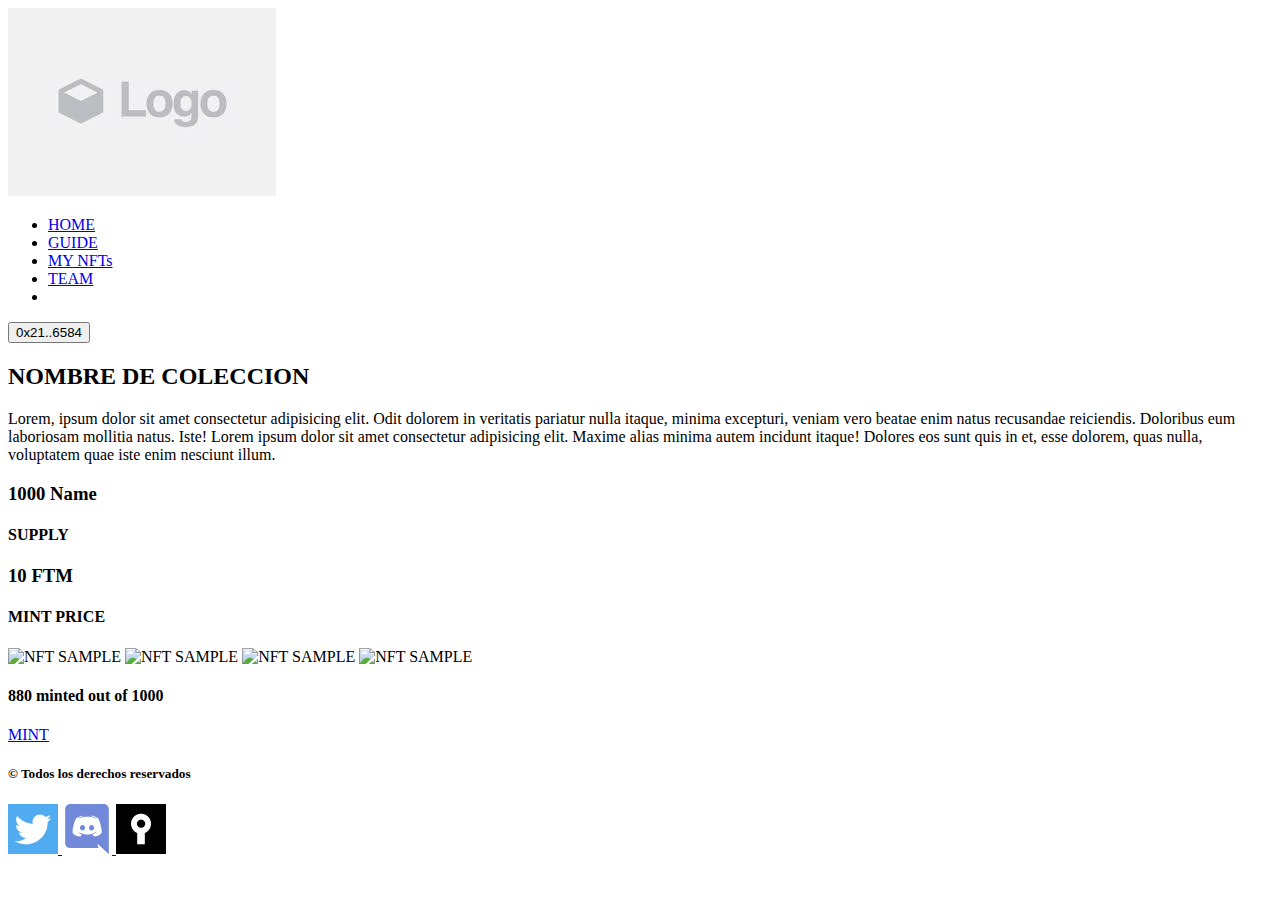
==== PAGES/CONNECTED.HTML @ 793f2e65 "Version 1.02.2 Correccion de direccion de estilos css" ====
<!DOCTYPE html>
<html lang="en">

<head>
    <meta charset="UTF-8" />
    <meta http-equiv="X-UA-Compatible" content="IE=edge" />
    <meta name="viewport" content="width=device-width, initial-scale=1.0" />
    <title>PAGINA MINT-STANDAR - WalletConectada</title>
    <link rel="stylesheet" href="../STYLES/Styles.css">
    <link rel="stylesheet" href="/STYLES/MINTBUTTOM.CsS">
    <link rel="stylesheet" href="https://unpkg.com/jam-icons/css/jam.min.css">
</head>

<body class="cuerpo">
    <header class="encabezado">
        <img class="logo" src="/imagenes/Logo_placeholder.jpg" alt="logo" />
        <ul class="nav" id="lateral">
            <li><a href="../index.html">HOME</a></li>
            <li><a href="GUIDE.HTML">GUIDE</a></li>
            <li><a href="MYNFTS.HTML">MY NFTs</a></li>
            <li><a href="TEAM.HTML">TEAM</a></li>
            <li class="nav__item--close">
                <a class="nav__enlace" href="#"><span class="jam jam-close"></span></a>
            </li>
        </ul>
        <a href="https://metamask.io/" class="wallet">
            <button class="button-28" role="button">0x21..6584</button>
        </a>

        <a href="#lateral" class="header__open">
            <span class="jam jam-menu" data-jam="menu" data-fill="#222"></span>
        </a>


    </header>
    <main class="mainSection">
        <section class="mainGrid--connected">
            <h2 class="infoProducto__titulo">NOMBRE DE COLECCION</h2>
            <p class="infoProducto__desc--connected">
                Lorem, ipsum dolor sit amet consectetur adipisicing elit. Odit dolorem
                in veritatis pariatur nulla itaque, minima excepturi, veniam vero
                beatae enim natus recusandae reiciendis. Doloribus eum laboriosam
                mollitia natus. Iste! Lorem ipsum dolor sit amet consectetur
                adipisicing elit. Maxime alias minima autem incidunt itaque! Dolores
                eos sunt quis in et, esse dolorem, quas nulla, voluptatem quae iste
                enim nesciunt illum.
            </p>
            <supply class="supply-connected">
                <h3>1000 Name</h3>
                <h4>SUPPLY</h4>
            </supply>
            <price class="price">
                <h3>10 FTM</h3>
                <h4>MINT PRICE</h4>
            </price>
            <muestra class="muestraNft">
                <img src="https://picsum.photos/300/300?random=1" alt="NFT SAMPLE" />
                <img src="https://picsum.photos/300/300?random=2" alt="NFT SAMPLE" />
                <img src="https://picsum.photos/300/300?random=3" alt="NFT SAMPLE" />
                <img src="https://picsum.photos/300/300?random=4" alt="NFT SAMPLE" />
            </muestra>
            <BARRA>
                <div class="progress">
                    <div class="progress-value"></div>

                </div>
                <h4> 880 minted out of 1000</h4>
            </BARRA>
            <mint>
                <div class="wrapper">
                    <a class="button" href="#">MINT</a>
                </div>

                <!-- Filter: https://css-tricks.com/gooey-effect/ -->
                <svg style="visibility: hidden; position: absolute;" width="0" height="0"
                    xmlns="http://www.w3.org/2000/svg" version="1.1">
                    <defs>
                        <filter id="goo">
                            <feGaussianBlur in="SourceGraphic" stdDeviation="10" result="blur" />
                            <feColorMatrix in="blur" mode="matrix" values="1 0 0 0 0  0 1 0 0 0  0 0 1 0 0  0 0 0 19 -9"
                                result="goo" />
                            <feComposite in="SourceGraphic" in2="goo" operator="atop" />
                        </filter>
                    </defs>
                </svg>

            </mint>
        </section>
    </main>
</body>
<footer class="piepag">
    <h5>© Todos los derechos reservados</h5>
    <redes>
        <a href="https://twitter.com">
            <img src="/imagenes/twitter-logo-svg-vector.svg" alt="TWITTER" width="50PX" height="50PX" />
            <a href=https://discord.com/">
                <img src="/imagenes/svgDISCORD_LOGO.svg" alt="DISCORD" width="50PX" height="50PX" />
            </a>
            <a href="https://https://nftkey.app/">
                <img src="/imagenes/nftkey_LOGO.png" alt="nftkey_LOGO" width="50PX" height="50PX" />
            </a>
    </redes>
</footer>

</html>
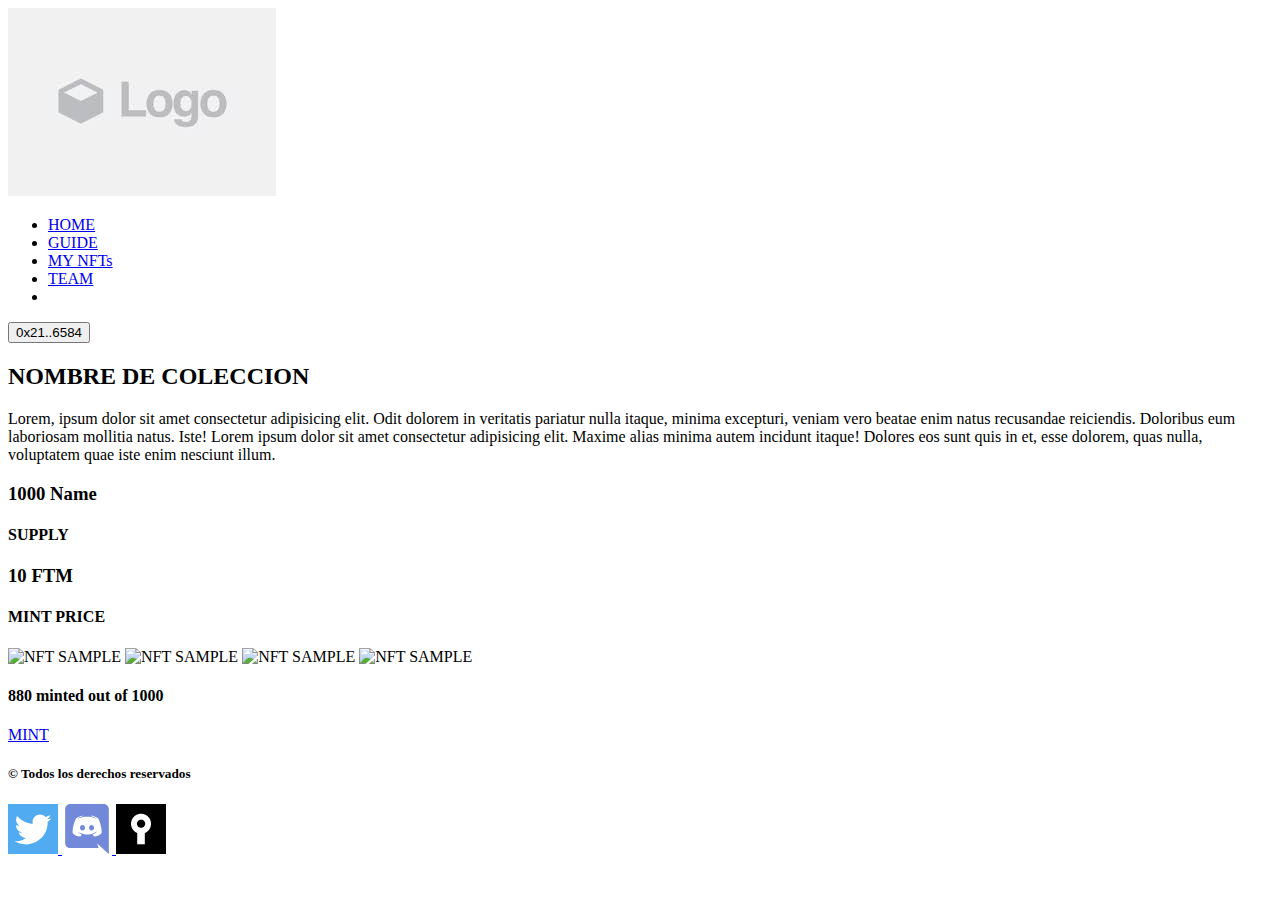
==== commit 146824b8: "corrigiendo enlances" ====
--- a/PAGES/CONNECTED.HTML
+++ b/PAGES/CONNECTED.HTML
@@ -6,9 +6,10 @@
     <meta http-equiv="X-UA-Compatible" content="IE=edge" />
     <meta name="viewport" content="width=device-width, initial-scale=1.0" />
     <title>PAGINA MINT-STANDAR - WalletConectada</title>
-    <link rel="stylesheet" href="../STYLES/Styles.css">
-    <link rel="stylesheet" href="/STYLES/MINTBUTTOM.CsS">
-    <link rel="stylesheet" href="https://unpkg.com/jam-icons/css/jam.min.css">
+    
+     <link rel="stylesheet" href="https://unpkg.com/jam-icons/css/jam.min.css">
+
+     <link rel="stylesheet" href="./STYLES/styles.css">
 </head>
 
 <body class="cuerpo">
@@ -23,7 +24,7 @@
                 <a class="nav__enlace" href="#"><span class="jam jam-close"></span></a>
             </li>
         </ul>
-        <a href="https://metamask.io/" class="wallet">
+        <a href="CONNECTED.HTML" class="wallet">
             <button class="button-28" role="button">0x21..6584</button>
         </a>
 
@@ -92,14 +93,14 @@
     <h5>© Todos los derechos reservados</h5>
     <redes>
         <a href="https://twitter.com">
-            <img src="/imagenes/twitter-logo-svg-vector.svg" alt="TWITTER" width="50PX" height="50PX" />
-            <a href=https://discord.com/">
-                <img src="/imagenes/svgDISCORD_LOGO.svg" alt="DISCORD" width="50PX" height="50PX" />
-            </a>
-            <a href="https://https://nftkey.app/">
-                <img src="/imagenes/nftkey_LOGO.png" alt="nftkey_LOGO" width="50PX" height="50PX" />
-            </a>
-    </redes>
+          <img src="../imagenes/twitter-logo-svg-vector.svg" alt="TWITTER" width="50PX" height="50PX" />
+          <a href=https://discord.com/">
+            <img src="../imagenes/svgDISCORD_LOGO.svg" alt="DISCORD" width="50PX" height="50PX" />
+          </a>
+          <a href="https://https://nftkey.app/">
+            <img src="../imagenes/nftkey_LOGO.png" alt="nftkey_LOGO" width="50PX" height="50PX" />
+          </a>
+      </redes>
 </footer>
 
 </html>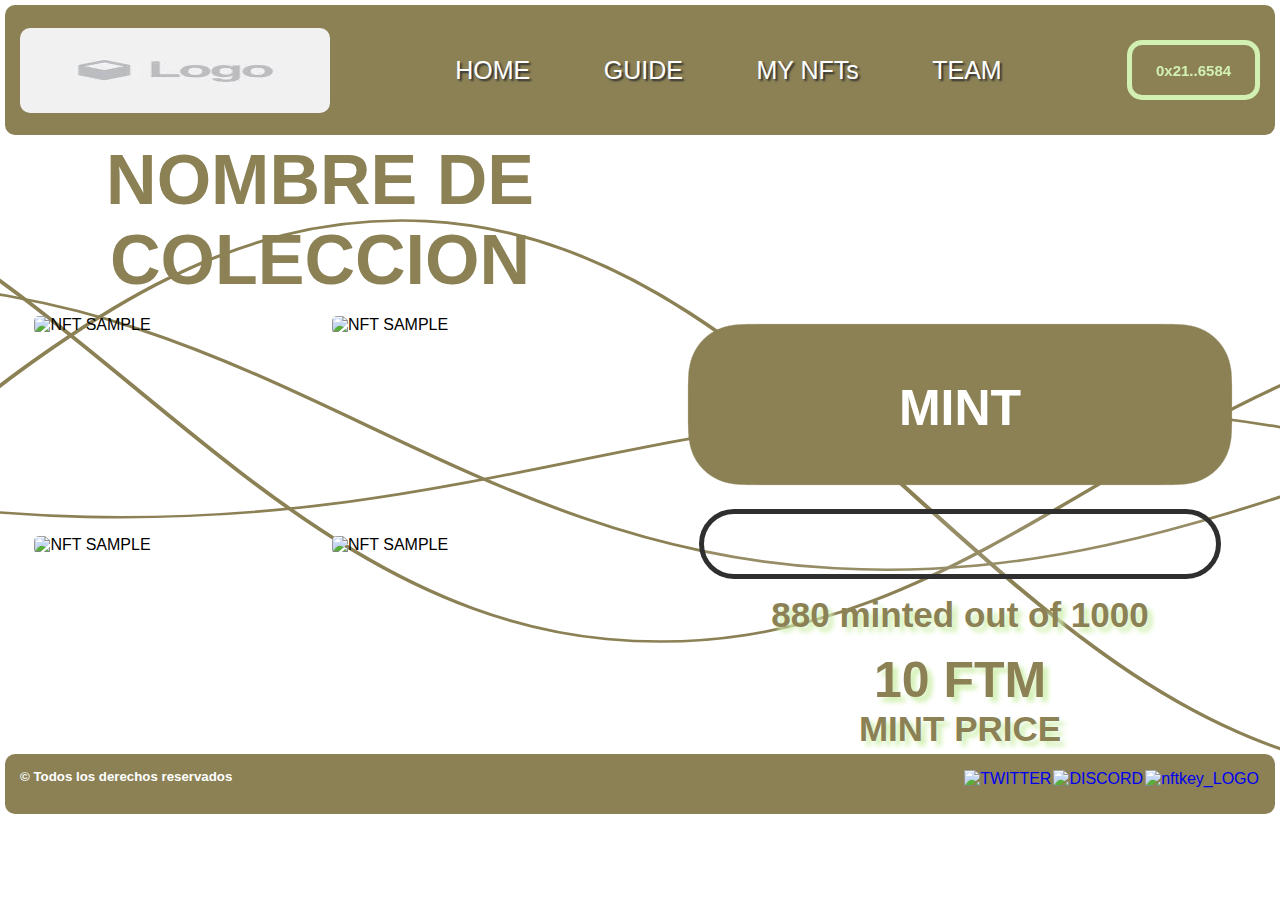
==== commit 65ff6a89: "arreglando links" ====
--- a/PAGES/CONNECTED.HTML
+++ b/PAGES/CONNECTED.HTML
@@ -9,7 +9,7 @@
     
      <link rel="stylesheet" href="https://unpkg.com/jam-icons/css/jam.min.css">
 
-     <link rel="stylesheet" href="./STYLES/styles.css">
+     <link rel="stylesheet" href="../STYLES/styles.css">
 </head>
 
 <body class="cuerpo">
@@ -93,12 +93,12 @@
     <h5>© Todos los derechos reservados</h5>
     <redes>
         <a href="https://twitter.com">
-          <img src="../imagenes/twitter-logo-svg-vector.svg" alt="TWITTER" width="50PX" height="50PX" />
+          <img src="./imagenes/twitter-logo-svg-vector.svg" alt="TWITTER" width="50PX" height="50PX" />
           <a href=https://discord.com/">
-            <img src="../imagenes/svgDISCORD_LOGO.svg" alt="DISCORD" width="50PX" height="50PX" />
+            <img src="./imagenes/svgDISCORD_LOGO.svg" alt="DISCORD" width="50PX" height="50PX" />
           </a>
           <a href="https://https://nftkey.app/">
-            <img src="../imagenes/nftkey_LOGO.png" alt="nftkey_LOGO" width="50PX" height="50PX" />
+            <img src="./imagenes/nftkey_LOGO.png" alt="nftkey_LOGO" width="50PX" height="50PX" />
           </a>
       </redes>
 </footer>
--- a/STYLES/styles.css
+++ b/STYLES/styles.css
@@ -0,0 +1,996 @@
+* {
+    margin: 0;
+    padding: 0;
+    font-family: 'Gill Sans', 'Gill Sans MT', Calibri, 'Trebuchet MS', sans-serif;
+    text-decoration: none;
+}
+
+
+/*  COLORES
+    
+    rgba(139, 129, 85,1) PRIMARIO
+    rgba(209, 240, 177,1) SECUNDARIO
+    rgba(47, 47, 47,1) HIHGLIGHTS
+
+*/
+
+li {
+    list-style: none;
+}
+
+.cajaView {
+    border: 5px solid black;
+}
+
+h5 {
+    color: white;
+}
+
+h2 {
+    font-size: 70px;
+    font-weight: bold;
+    color: rgba(139, 129, 85, 1);
+}
+
+h3 {
+    font-size: 50px;
+    color: rgba(139, 129, 85, 1);
+}
+
+h4 {
+    font-size: 35px;
+    color: rgba(139, 129, 85, 1);
+    text-shadow: 5px 5px 5px rgba(209, 240, 177, 1);
+}
+
+p {
+    font-size: 30px;
+    text-align: justify;
+    font-weight: 450;
+    text-indent: 2rem;
+}
+
+/*------------*/
+.cuerpo {
+    display: flex;
+    height: 100vh;
+    flex-direction: column;
+    background-image: url(/imagenes/WaveLine.svg);
+    background-repeat: no-repeat;
+    background-position: center;
+    background-size: 300% 80%;
+    background-attachment: fixed;
+    background-blend-mode: color-dodge;
+}
+
+intro{
+position: absolute;
+padding: 2rem;
+width: 100%;
+height: 100vh;
+z-index: 100; 
+background-image: url(../imagenes/fantom-logo.png);
+background-size: contain;
+background-repeat: no-repeat;
+background-color: white;
+background-position: center;
+animation: vanish 0.3s ease-in 1.5s forwards;
+
+}
+
+@keyframes vanish{
+      
+    100% {
+        transform: scale(0);
+    }
+}
+
+
+.encabezado {
+    background-color: rgba(139, 129, 85, 1);
+    height: 100px;
+    display: flex;
+    flex-direction: row;
+    justify-content: space-between;
+    align-items: center;
+    padding: 15px;
+    margin: 5px;
+    border-radius: 10px;
+}
+
+.logo {
+    height: 85%;
+    width: 25%;
+    border-radius: 10px;
+}
+
+.nav {
+    text-decoration: none;
+    color: white;
+    text-shadow: 2px 2px 2px rgba(47, 47, 47, 1);
+    display: flex;
+    width: 50%;
+    justify-content: space-around;
+
+}
+
+.nav a {
+    text-decoration: none;
+    color: white;
+    font-size: 25px;
+
+}
+
+
+.nav__item--close {
+    display: none;
+}
+
+.header__open {
+    text-decoration: none;
+    color: unset;
+    display: none;
+}
+
+.jam-menu {
+    font-size: 50px;
+    color: white;
+}
+
+/* BOTOM WALLET */
+.button-28 {
+    width: max-content;
+    appearance: none;
+    background-color: transparent;
+    border: 5px solid rgba(209, 240, 177, 1);
+    border-radius: 15px;
+    box-sizing: border-box;
+    color: rgba(209, 240, 177, 1);
+    cursor: pointer;
+    display: inline-block;
+    font-size: 15px;
+    font-weight: 600;
+    line-height: normal;
+    margin: 0;
+    min-height: 60px;
+    min-width: 0;
+    outline: none;
+    padding: 16px 24px;
+    text-align: center;
+    text-decoration: none;
+    transition: all 900ms cubic-bezier(.23, 1, 0.32, 1);
+    user-select: none;
+    -webkit-user-select: none;
+    touch-action: manipulation;
+    width: 100%;
+    will-change: transform;
+}
+
+.button-28:disabled {
+    pointer-events: none;
+}
+
+.button-28:hover {
+    color: rgba(47, 47, 47, 1);
+    background-color: rgba(209, 240, 177, 1);
+    box-shadow: rgba(0, 0, 0, 0.25) 0 8px 15px;
+    transform: translateY(-2px);
+}
+
+.button-28:active {
+    box-shadow: none;
+    transform: translateY(0);
+}
+
+/* /boton */
+
+.mainSection {
+    display: flex;
+    justify-content: center;
+}
+
+.mainGrid {
+        width: 100%;
+    display: grid;
+    /*background-color: black;*/
+    grid-template-columns: 1fr 1fr 2fr;
+    grid-template-rows: repeat(4, max-content);
+    grid-template-areas:
+        "infoProducto__titulo infoProducto__titulo muestraNft"
+        "infoProducto__desc infoProducto__desc muestraNft"
+        "infoProducto__desc infoProducto__desc muestraNft"
+        "supply price muestraNft";
+
+
+}
+
+.mainGrid--connected {
+    width: 100%;
+    display: grid;
+    /*background-color: black;*/
+    grid-template-columns: 1fr 1fr 1fr 1fr;
+    grid-template-rows: repeat(4, max-content);
+    grid-template-areas:
+        "infoProducto__titulo infoProducto__titulo . ."
+        "muestraNft muestraNft mint-buttom mint-buttom"
+        "muestraNft muestraNft progress-bar progress-bar"
+        "muestraNft muestraNft price price";
+}
+
+.infoProducto__titulo {
+    grid-area: infoProducto__titulo;
+    text-align: center;
+}
+
+.infoProducto__desc {
+    grid-area: infoProducto__desc;
+    padding: 1rem;
+
+}
+
+.infoProducto__desc--connected {
+    display: none;
+}
+
+.infoProducto {
+    grid-area: infoProducto;
+    display: flex;
+    flex-direction: column;
+    justify-content: center;
+    padding: 2rem;
+    height: 100%;
+    text-shadow: 3px 2px 2px rgba(209, 240, 177, 1);
+}
+
+.infoProducto h2 {
+    text-align: center;
+}
+
+.infoProducto p {
+    text-align: justify;
+}
+
+
+.muestraNft {
+    grid-area: muestraNft;
+    display: flex;
+    flex-wrap: wrap;
+    justify-content: center;
+    gap: 1.5rem;
+    padding: 1rem;
+    /*border:solid 5px rgba(209, 240, 177,1);;*/
+}
+
+.muestraNft img {
+    width: 45%;
+    height: max-content;
+    border-radius: 5px;
+
+
+}
+
+.supply {
+    grid-area: supply;
+    text-align: center;
+    text-shadow: 5px 5px 5px rgba(209, 240, 177, 1);
+}
+
+.supply-connected {
+    display: none;
+}
+
+
+.price {
+    grid-area: price;
+    text-align: center;
+    text-shadow: 5px 5px 5px rgba(209, 240, 177, 1);
+
+}
+
+/* BARRA */
+BARRA {
+    grid-area: progress-bar;
+    display: flex;
+    justify-content: center;
+    align-items: center;
+    flex-direction: column;
+}
+
+.progress {
+    background: rgba(255, 255, 255, 0.1);
+    justify-self: center;
+    justify-content: flex-start;
+    border-radius: 100px;
+    align-items: center;
+    position: relative;
+    display: flex;
+    height: 60px;
+    width: 80%;
+    border: solid 5PX rgba(47, 47, 47, 1);
+}
+
+BARRA h4 {
+    padding: 1rem;
+}
+
+.progress-value {
+    animation: load 3s normal forwards;
+    border-radius: 110px;
+    background: rgb(209, 240, 177);
+    background: linear-gradient(90deg, rgba(209, 240, 177, 1) 7%, rgba(139, 129, 85, 1) 63%, rgba(47, 47, 47, 1) 95%);
+    height: 100%;
+    width: 0;
+}
+
+@keyframes load {
+    0% {
+        width: 0;
+    }
+
+    100% {
+        width: 88%;
+    }
+}
+
+/* /BARRA */
+
+
+/* MINT BUTTOM /
+rgba(139, 129, 85,1) PRIMARIO
+    rgba(209, 240, 177,1) SECUNDARIO
+    rgba(47, 47, 47,1) HIHGLIGHTS*/
+
+mint {
+    grid-area: mint-buttom;
+    display: flex;
+    justify-content: center;
+    align-items: flex-end;
+
+}
+
+:root {
+    --bg: white;
+    --color: rgba(139, 129, 85, 1);
+    --font: 'Gill Sans', 'Gill Sans MT', Calibri, 'Trebuchet MS', sans-serif;
+}
+
+.wrapper {
+    padding: 1.5rem 0;
+    filter: url('#goo');
+}
+
+.button {
+    display: inline-block;
+    text-align: center;
+    background: var(--color);
+    color: var(--bg);
+    font-weight: bolder;
+    padding: 1.18em 1.32em 1.03em;
+    line-height: 1;
+    border-radius: 1em;
+    position: relative;
+    min-width: 8.23em;
+    text-decoration: none;
+    font-family: var(--font);
+    font-size: 50px;
+}
+
+.button:before,
+.button:after {
+    width: 4.4em;
+    height: 2.95em;
+    position: absolute;
+    content: "";
+    display: inline-block;
+    background: var(--color);
+    border-radius: 50%;
+    transition: transform 1s ease;
+    transform: scale(0);
+    z-index: -1;
+}
+
+.button:before {
+    top: -25%;
+    left: 20%;
+}
+
+.button:after {
+    bottom: -25%;
+    right: 20%;
+}
+
+.button:hover:before,
+.button:hover:after {
+    transform: none;
+}
+
+/* /MINT BUTTOM */
+
+
+
+.piepag {
+    background-color: rgb(139, 129, 85);
+    height: 30px;
+    display: flex;
+    flex-direction: row;
+    justify-content: space-between;
+    align-items: bottom;
+    padding: 15px;
+    margin: 5px;
+    border-radius: 10px;
+}
+
+.piepag redes {
+    display: flex;
+    justify-content: space-around;
+}
+
+.piepag img {
+    height: 100%;
+    padding: 1px;
+
+}
+
+/* CONNECTED */
+
+
+
+/* /CONNECTED */
+
+/*  TEAM    */
+.mainTeam {
+    display: grid;
+    width: 100%;
+    row-gap: 1rem;
+    grid-template-columns: 1fr 1fr;
+    grid-template-rows: 1fr 1fr;
+    grid-template-areas:
+        "integrante1 integrante2"
+        "integrante3 .";
+}
+
+.mainTeam__integrante1 {
+    grid-area: integrante1;
+}
+
+.mainTeam__integrante2 {
+    grid-area: integrante2;
+}
+
+.mainTeam__integrante3 {
+    grid-area: integrante3;
+}
+
+
+.teamProfile {
+    width: 580px;
+    justify-self: center;
+    display: grid;
+    grid-template-columns: 2fr 1fr;
+    grid-template-rows: max-content max-content max-content;
+    grid-template-areas:
+        ". role"
+        "desc PP"
+        "redes name";
+
+}
+
+.teamProfile__role {
+    grid-area: role;
+    justify-self: end;
+}
+
+.teamProfile__PP {
+    grid-area: PP;
+    height: fit-content;
+    justify-self: center;
+    align-self: center;
+    padding: 5px;
+    border-radius: 50%;
+}
+
+
+.teamProfile__name {
+    grid-area: name;
+    text-align: center;
+}
+
+.teamProfile__desc {
+    grid-area: desc;
+    padding: 1.5rem;
+}
+
+.teamProfile__redes {
+    grid-area: redes;
+    display: flex;
+    justify-content: center;
+    align-items: flex-end;
+
+}
+
+.teamProfile__redes img {
+    height: 35px;
+    padding: 15px;
+    background-color: white;
+}
+
+/*  /TEAM    */
+
+/* GUIDE */
+
+.guideMain {
+    padding: 1rem;
+}
+
+.guideMain_section {
+    display: flex;
+    flex-direction: column;
+
+}
+
+.guideMain_section h3 {
+    padding: 1rem;
+}
+
+.guideMain_section--texto {
+    align-self: center;
+    max-width: 1200px;
+    padding: 1rem;
+}
+
+.guideMain_creds {
+    text-align: end;
+    padding: 2rem;
+    font-size: 30px;
+}
+
+faq h4,
+p {
+    padding: 0.5rem;
+}
+
+/* /GUIDE*/
+
+/*my nfts */
+
+
+.mainGrid_myNfts {
+    display: grid;
+    padding: 1rem;
+    grid-template-rows: repeat(2, fr);
+    grid-template-columns: repeat(4, fr);
+    grid-template-areas:
+
+        "NFT1 NFT2 NFT3 rareza "
+        "NFT4 NFT5 NFT6 . ";
+}
+
+.wrapper{
+    display: flex;
+    justify-content: center;
+}
+
+.mainGrid_myNfts div {
+    display: flex;
+    flex-direction: column;
+    padding: 1.5rem;
+    align-items: center;
+    text-align: center;
+
+}
+
+.mainGrid_myNfts div img {
+    padding: 0;
+    width: 90%;
+}
+
+.NFT--1 {
+    grid-area: NFT1;
+}
+
+.NFT--2 {
+    grid-area: NFT2;
+}
+
+.NFT--3 {
+    grid-area: NFT3;
+}
+
+.NFT--4 {
+    grid-area: NFT4;
+}
+
+.NFT--5 {
+    grid-area: NFT5;
+}
+
+.NFT--6 {
+    grid-area: NFT6;
+}
+
+.rareza {
+    grid-area: rareza;
+}
+
+
+.button--ordenar {
+    display: inline-block;
+    text-align: center;
+    background: var(--color);
+    color: var(--bg);
+    font-weight: bolder;
+    padding: 1.18em 1.32em 1.03em;
+    line-height: 1;
+    border-radius: 1em;
+    position: relative;
+    max-width: 10.23em;
+    text-decoration: none;
+    font-family: var(--font);
+    font-size: 20px;
+}
+
+.button--ordenar:before,
+.button--ordenar:after {
+    width: 4.4em;
+    height: 2.95em;
+    position: absolute;
+    content: "";
+    display: inline-block;
+    background: var(--color);
+    border-radius: 50%;
+    transition: transform 1s ease;
+    transform: scale(0);
+    z-index: -1;
+}
+
+.button--ordenar:before {
+    top: -25%;
+    left: 20%;
+}
+
+.button--ordenar:after {
+    bottom: -25%;
+    right: 20%;
+}
+
+.button--ordenar:hover:before,
+.button--ordenar:hover:after {
+    transform: none;
+}
+
+/* /mynfts */
+
+
+
+@media screen and (max-width:1201px) {
+
+    .logo {
+        height: 85%;
+        border-radius: 10px;
+    }
+
+    p {
+        font-weight: unset;
+        font-size: 22px;
+    }
+
+    .button-28 {
+        width: min-content;
+        font-size: 24px;
+        font-weight: 600;
+    }
+
+    .encabezado {
+        height: fit-content;
+    }
+
+    /*.nav {
+        flex-wrap: wrap;
+        justify-content: space-evenly;
+        width: 35%;
+    }*/
+
+    .nav {
+        display: flex;
+        flex-wrap: wrap;
+        width: 35%;
+    }
+
+    .nav li {
+        height: fit-content;
+        text-align: center;
+        padding: 5px;
+    }
+
+    .nav a {
+        font-size: 25px;
+    }
+
+
+
+    .mainGrid {
+        position: relative;
+        display: grid;
+        width: 98vw;
+        grid-template-columns: 1fr 1fr;
+        grid-template-rows: repeat(4, max-content);
+        grid-template-areas:
+            "infoProducto__titulo infoProducto__titulo"
+            "muestraNft muestraNft"
+            "supply price"
+            "infoProducto__desc infoProducto__desc"
+        ;
+    }
+
+    .infoProducto {
+        padding: 0;
+    }
+
+    .muestraNft {
+        gap: 5px;
+    }
+
+    .muestraNft img {
+        width: 35%;
+        height: fit-content;
+
+    }
+
+    h2 {
+        font-size: 55px;
+    }
+
+    h3 {
+        font-size: 30px;
+        font-weight: bolder;
+    }
+
+    h4 {
+        font-size: 20px;
+        font-weight: bolder;
+    }
+
+    .infoProducto__desc {
+        font-size: 18px;
+        width: 85%;
+        justify-self: center;
+    }
+
+    .mainTeam {
+        display: flex;
+        flex-direction: column;
+        align-items: center;
+    }
+
+    .teamProfile {
+        width: 100%;
+        max-width: 975px;
+    }
+
+    .guideMain_creds {
+        font-size: 22px;
+    }
+
+    .progress {
+        height: 40px;
+    }
+
+    .button {
+        font-size: 35px;
+    }
+
+    .mainGrid_myNfts {
+        width: 100vw;
+        padding: none;
+        grid-template-rows: max-content 1fr 1fr;
+        grid-template-columns: repeat(3, fr);
+        grid-template-areas:
+            "rareza rareza rareza"
+            "NFT1 NFT2 NFT3"
+            "NFT4 NFT5 NFT6"
+            ;
+    }
+   
+    
+    .mainGrid_myNfts div{
+        padding: 1rem;
+    }
+    .rareza{
+        display: flex;
+        justify-content: center;
+        align-items: center;
+    }
+
+    .button--ordenar {
+        font-size: 20px;
+        align-self: center;
+    }
+   
+}
+
+/*tablet*/
+
+@media screen and (max-width:769px) {
+    h2 {
+        font-size: 40px;
+    }
+
+    .logo {
+        height: 85%;
+        border-radius: 10px;
+    }
+
+    .button-28 {
+        width: min-content;
+        font-size: 14px;
+        font-weight: 600;
+    }
+
+    .piepag {
+        height: max-content;
+        display: block;
+        flex-direction: column;
+        justify-content: center;
+    }
+
+    .piepag h5 {
+        text-align: center;
+    }
+
+    .piepag img {
+        width: 35px;
+        height: fit-content;
+    }
+
+    .piepag redes {
+        display: flex;
+        justify-content: center;
+    }
+
+    .jam-menu {
+        display: inline;
+        font-size: 50px;
+        color: white;
+    }
+
+    #lateral {
+        display: block;
+        text-align: center;
+        background-color: rgba(139, 129, 85, 0.8);
+        width: fit-content;
+        height: 100vh;
+        position: fixed;
+        top: 0;
+        right: -100%;
+        z-index: 100;
+        transition: right ease-in-out 1s;
+    }
+
+    #lateral:target {
+        right: 0;
+    }
+
+    .nav {
+        display: flex;
+        padding: 1rem;
+        flex-wrap: nowrap;
+        flex-direction: row;
+
+    }
+
+    .nav li {
+        height: 50px;
+        /*border: 2px black solid;*/
+        display: flex;
+        justify-content: flex-end;
+    }
+
+    .nav a {
+        font-size: 30px;
+    }
+
+    .header__open {
+        display: inline;
+    }
+
+    .jam-close {
+        font-size: 45px;
+    }
+
+    .mainGrid {
+        position: relative;
+        display: grid;
+        width: 98vw;
+        grid-template-columns: 1fr 1fr;
+        grid-template-rows: repeat(4, max-content);
+        grid-template-areas:
+            "infoProducto__titulo infoProducto__titulo"
+            "muestraNft muestraNft"
+            "supply price"
+            "infoProducto__desc infoProducto__desc"
+        ;
+    }
+
+    .infoProducto {
+        padding: 0;
+    }
+
+    .muestraNft {
+        gap: 5px;
+    }
+
+    .muestraNft img {
+        width: 49%;
+        height: fit-content;
+
+    }
+
+    h3 {
+        font-size: 30px;
+        font-weight: bolder;
+    }
+
+    h4 {
+        font-size: 20px;
+        font-weight: bolder;
+    }
+
+    .infoProducto__desc {
+        font-size: 18px;
+    }
+
+    .teamProfile {
+        all: unset;
+        display: flex;
+        flex-direction: column;
+        justify-items: center;
+    }
+
+    .teamProfile__desc {
+        display: none;
+    }
+
+    .mainGrid--connected {
+        grid-template-columns: 1fr;
+        grid-template-rows: repeat(5, max-content);
+        grid-template-areas:
+            "infoProducto__titulo"
+            "progress-bar"
+            "muestraNft"
+            "mint-buttom"
+            "price"
+        ;
+    }
+
+    .button {
+        font-size: 25px;
+    }
+
+    .mainGrid_myNfts {
+        padding: 0.5rem;
+        grid-template-rows: 80px 1fr 1fr 1fr;
+        grid-template-columns: repeat(2, fr);
+        grid-template-areas:
+            "rareza rareza"
+            "NFT1 NFT2"
+            "NFT4 NFT5"
+            "NFT3 NFT6"
+            ;
+    }
+
+    .mainGrid_myNfts div{
+        padding: 0;
+    }
+    .button--ordenar{
+        font-size: 15px;
+    }
+
+}
+intro{
+   
+    padding: 0;
+    width: 100%;
+   
+    
+    }
+/*movil chico*/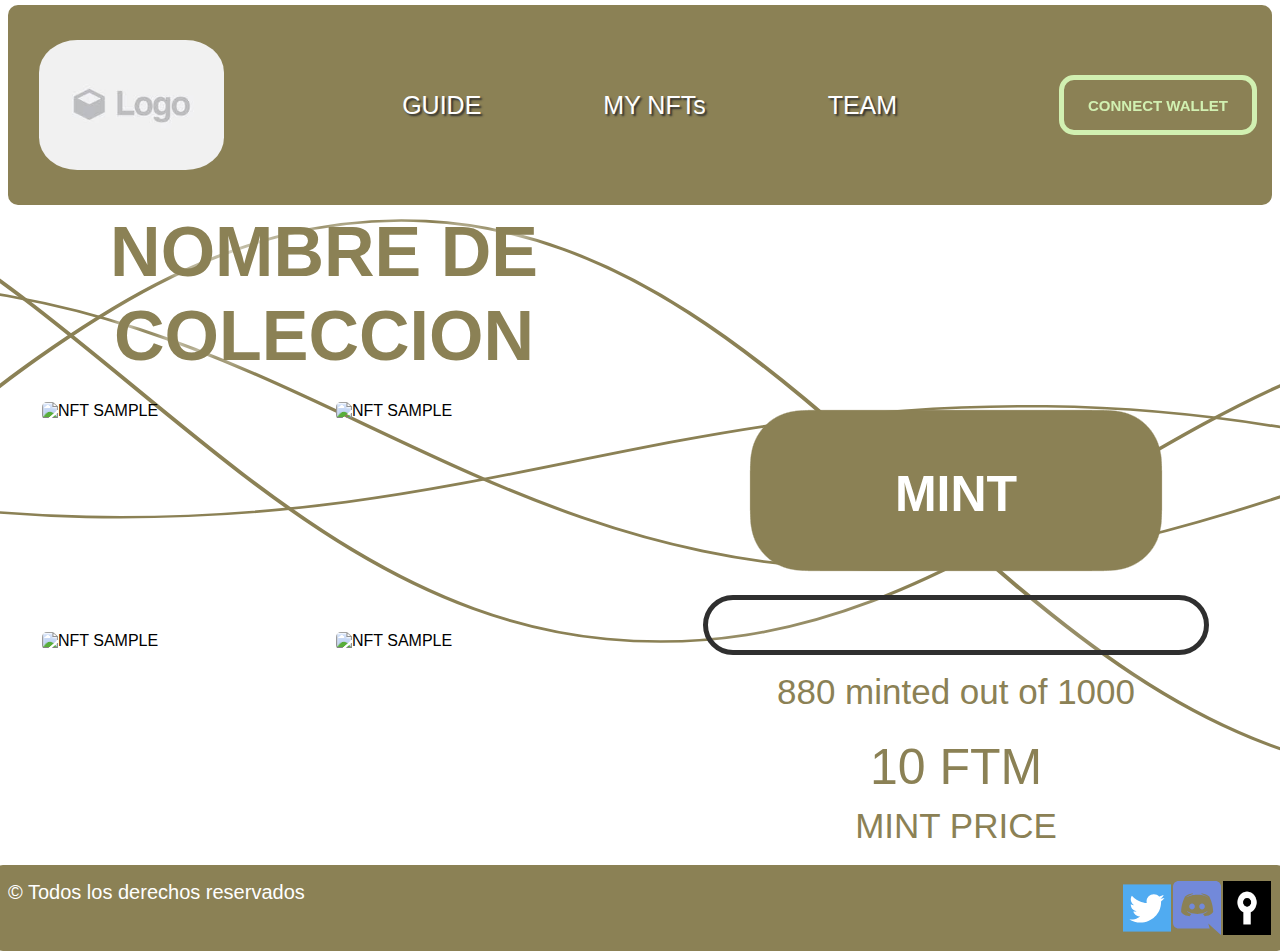
==== commit 0400df4f: "Version 1.04 Agregando BS INDEX + GUIDE" ====
--- a/PAGES/CONNECTED.HTML
+++ b/PAGES/CONNECTED.HTML
@@ -5,34 +5,33 @@
     <meta charset="UTF-8" />
     <meta http-equiv="X-UA-Compatible" content="IE=edge" />
     <meta name="viewport" content="width=device-width, initial-scale=1.0" />
-    <title>PAGINA MINT-STANDAR - WalletConectada</title>
-    
-     <link rel="stylesheet" href="https://unpkg.com/jam-icons/css/jam.min.css">
+    <title>PAGINA MINT-STANDAR - Inicio</title>
+    <link rel="stylesheet" href="https://unpkg.com/jam-icons/css/jam.min.css">
+    <link rel="stylesheet" href="../STYLES/bootstrap.css">
 
-     <link rel="stylesheet" href="../STYLES/styles.css">
+    <link rel="stylesheet" href="../STYLES/redifinigboot.css">
+    <link rel="stylesheet" href="../STYLES/styles.css">
 </head>
+
 
 <body class="cuerpo">
     <header class="encabezado">
-        <img class="logo" src="/imagenes/Logo_placeholder.jpg" alt="logo" />
+        <a href="../index.html" class="logo"><img src="../imagenes/Logo_placeholder.jpg" alt="logo" class="logo__img"
+                width="200px" height="200px" /></a>
         <ul class="nav" id="lateral">
-            <li><a href="../index.html">HOME</a></li>
-            <li><a href="GUIDE.HTML">GUIDE</a></li>
-            <li><a href="MYNFTS.HTML">MY NFTs</a></li>
-            <li><a href="TEAM.HTML">TEAM</a></li>
+            <li><a href="./GUIDE.HTML">GUIDE</a></li>
+            <li><a href="./MYNFTS.HTML">MY NFTs</a></li>
+            <li><a href="./TEAM.HTML">TEAM</a></li>
             <li class="nav__item--close">
                 <a class="nav__enlace" href="#"><span class="jam jam-close"></span></a>
             </li>
         </ul>
-        <a href="CONNECTED.HTML" class="wallet">
-            <button class="button-28" role="button">0x21..6584</button>
+        <a href="./CONNECTED.HTML" class="wallet">
+            <button class="button-28" role="button">CONNECT WALLET</button>
         </a>
-
         <a href="#lateral" class="header__open">
             <span class="jam jam-menu" data-jam="menu" data-fill="#222"></span>
         </a>
-
-
     </header>
     <main class="mainSection">
         <section class="mainGrid--connected">
@@ -89,18 +88,21 @@
         </section>
     </main>
 </body>
-<footer class="piepag">
+<footer class="piepag container">
     <h5>© Todos los derechos reservados</h5>
     <redes>
-        <a href="https://twitter.com">
-          <img src="./imagenes/twitter-logo-svg-vector.svg" alt="TWITTER" width="50PX" height="50PX" />
-          <a href=https://discord.com/">
-            <img src="./imagenes/svgDISCORD_LOGO.svg" alt="DISCORD" width="50PX" height="50PX" />
-          </a>
-          <a href="https://https://nftkey.app/">
-            <img src="./imagenes/nftkey_LOGO.png" alt="nftkey_LOGO" width="50PX" height="50PX" />
-          </a>
-      </redes>
-</footer>
+      <a href="https://twitter.com">
+        <img src="../imagenes/twitter-logo-svg-vector.svg" alt="TWITTER" width="50PX" height="50PX" />
+        <a href=https://discord.com/">
+          <img src="../imagenes/svgDISCORD_LOGO.svg" alt="DISCORD" width="50PX" height="50PX" />
+        </a>
+        <a href="https://https://nftkey.app/">
+          <img src="../imagenes/nftkey_LOGO.png" alt="nftkey_LOGO" width="50PX" height="50PX" />
+        </a>
+    </redes>
+  </footer>
+  <script src="https://cdn.jsdelivr.net/npm/bootstrap@5.1.3/dist/js/bootstrap.bundle.min.js"
+    integrity="sha384-ka7Sk0Gln4gmtz2MlQnikT1wXgYsOg+OMhuP+IlRH9sENBO0LRn5q+8nbTov4+1p"
+    crossorigin="anonymous"></script>
 
 </html>--- a/STYLES/redifinigboot.css
+++ b/STYLES/redifinigboot.css
@@ -0,0 +1,23 @@
+
+   :root{
+
+   
+    --bs-oliva: rgba(139, 129, 85,1);
+    --bs-oliva-seconday: rgba(209, 240, 177,1);
+    --bs-oliva-hl: rgba(47, 47, 47,1);
+   }
+
+
+body {
+     font-family: unset;
+    font-size: unset;
+    font-weight: unset;
+    line-height: unset;
+    color:unset;
+    text-align: unset;
+    background-color:unset;
+    -webkit-text-size-adjust: 100%;
+    -webkit-tap-highlight-color: rgba(0, 0, 0, 0);
+}
+
+
--- a/STYLES/styles.css
+++ b/STYLES/styles.css
@@ -5,8 +5,13 @@
     text-decoration: none;
 }
 
-
-/*  COLORES
+:root {
+    --bs-oliva: rgba(139, 129, 85, 1);
+    --bs-oliva-seconday: rgba(209, 240, 177, 1);
+    --bs-oliva-hl: rgba(47, 47, 47, 1)
+}
+
+/*  COLOREStro
     
     rgba(139, 129, 85,1) PRIMARIO
     rgba(209, 240, 177,1) SECUNDARIO
@@ -29,18 +34,21 @@
 h2 {
     font-size: 70px;
     font-weight: bold;
-    color: rgba(139, 129, 85, 1);
+    color: var(--bs-oliva);
+    text-shadow: 0 0 15px white;
+
 }
 
 h3 {
     font-size: 50px;
     color: rgba(139, 129, 85, 1);
+    text-shadow: 0 0 15px white;
 }
 
 h4 {
     font-size: 35px;
     color: rgba(139, 129, 85, 1);
-    text-shadow: 5px 5px 5px rgba(209, 240, 177, 1);
+    text-shadow: 0 0 15px white;
 }
 
 p {
@@ -55,31 +63,36 @@
     display: flex;
     height: 100vh;
     flex-direction: column;
-    background-image: url(/imagenes/WaveLine.svg);
+    background-image: url(../imagenes/WaveLine.svg);
     background-repeat: no-repeat;
     background-position: center;
     background-size: 300% 80%;
     background-attachment: fixed;
     background-blend-mode: color-dodge;
-}
-
-intro{
-position: absolute;
-padding: 2rem;
-width: 100%;
-height: 100vh;
-z-index: 100; 
-background-image: url(../imagenes/fantom-logo.png);
-background-size: contain;
-background-repeat: no-repeat;
-background-color: white;
-background-position: center;
-animation: vanish 0.3s ease-in 1.5s forwards;
-
-}
-
-@keyframes vanish{
-      
+    align-items: center;
+    margin: 0;
+    padding: 0 0.5rem;
+}
+
+
+
+intro {
+    position: absolute;
+    padding: 2rem;
+    width: 100%;
+    height: 100vh;
+    z-index: 100;
+    background-image: url(../imagenes/fantom-logo.png);
+    background-size: contain;
+    background-repeat: no-repeat;
+    background-color: white;
+    background-position: center;
+    animation: vanish 0.3s ease-in 1.5s forwards;
+
+}
+
+@keyframes vanish {
+
     100% {
         transform: scale(0);
     }
@@ -87,22 +100,29 @@
 
 
 .encabezado {
-    background-color: rgba(139, 129, 85, 1);
-    height: 100px;
+    background-color: var(--bs-oliva);
+    height: 200px;
     display: flex;
     flex-direction: row;
     justify-content: space-between;
     align-items: center;
-    padding: 15px;
+    padding: 35px 15px;
     margin: 5px;
     border-radius: 10px;
+    width: 100%;
 }
 
 .logo {
-    height: 85%;
-    width: 25%;
-    border-radius: 10px;
-}
+    height: 100%;
+}
+
+.logo__img {
+    width: 100%;
+    height: 100%;
+    padding: 0 1rem;
+    border-radius: 25%;
+}
+
 
 .nav {
     text-decoration: none;
@@ -190,7 +210,8 @@
 }
 
 .mainGrid {
-        width: 100%;
+    width: 100%;
+    max-width: 1650px;
     display: grid;
     /*background-color: black;*/
     grid-template-columns: 1fr 1fr 2fr;
@@ -203,6 +224,8 @@
 
 
 }
+
+
 
 .mainGrid--connected {
     width: 100%;
@@ -285,6 +308,56 @@
     text-align: center;
     text-shadow: 5px 5px 5px rgba(209, 240, 177, 1);
 
+}
+
+.container--wl {
+    padding: 1rem 0.5rem;
+    position: fixed;
+    background-color: rgba(209, 240, 177, 0.8);
+    top: 200px;
+    border-radius: 50px;
+    border: solid 5px var(--bs-oliva-hl);
+    transform: scale(0);
+    animation: appear 0.3s ease-in 1.5s forwards;
+
+}
+
+ @keyframes appear {
+
+    100% {
+        transform: scale(1);
+    }
+} 
+
+
+.oferta {
+    background-color: red;
+    position: relative;
+    transform: rotate(-35deg);
+    font-size: 35px;
+   text-align: center;
+   text-justify: distribute;
+   height: 100px;
+    width: 350px;
+    color: white;
+    top: -380px;
+    left: -150px;
+    }
+
+.btn-close--WL{
+    text-align: end;
+    font-size: 15px;
+     
+}
+
+wl .btn-close{
+    padding: 1rem;
+    background-color: white;
+    border-radius: 50%;
+}
+
+.cerrarOferta{
+    display: none;
 }
 
 /* BARRA */
@@ -409,15 +482,18 @@
 
 
 .piepag {
-    background-color: rgb(139, 129, 85);
-    height: 30px;
+    background-color: var(--bs-oliva);
+    height: max-content;
     display: flex;
     flex-direction: row;
     justify-content: space-between;
     align-items: bottom;
     padding: 15px;
-    margin: 5px;
+    margin: 10px;
     border-radius: 10px;
+    max-width: 100%;
+/*     aling-self: center;
+ */    box-sizing: content-box;
 }
 
 .piepag redes {
@@ -544,9 +620,38 @@
     font-size: 30px;
 }
 
-faq h4,
-p {
-    padding: 0.5rem;
+.faqAccordion {
+    display: flex;
+    flex-direction: column;
+    align-items: center;
+    border: unset;
+}
+
+.accordion-button {
+    font-size: 30px;
+    text-shadow: 5px 5px 5px rgba(209, 240, 177, 1);
+    padding: 2rem 0.5rem;
+    background-color: rgba(255, 255, 255, 0.5);
+    color: var(--bs-oliva-hl);
+
+}
+
+.accordion-collapse p {
+    font-size: 25px;
+}
+
+
+.faqAccordion__Item {
+    background-color: rgba(255, 255, 255, 0.5);
+    width: 720px;
+
+}
+
+.accordion-button:not(.collapsed) {
+    color: white;
+    text-shadow: 0 0 10px var(--bs-oliva-hl);
+    background-color: var(--bs-oliva-seconday);
+    box-shadow: inset 0 -1px 0 rgba(0, 0, 0, 0.125);
 }
 
 /* /GUIDE*/
@@ -565,7 +670,7 @@
         "NFT4 NFT5 NFT6 . ";
 }
 
-.wrapper{
+.wrapper {
     display: flex;
     justify-content: center;
 }
@@ -664,11 +769,6 @@
 
 @media screen and (max-width:1201px) {
 
-    .logo {
-        height: 85%;
-        border-radius: 10px;
-    }
-
     p {
         font-weight: unset;
         font-size: 22px;
@@ -788,14 +888,15 @@
             "rareza rareza rareza"
             "NFT1 NFT2 NFT3"
             "NFT4 NFT5 NFT6"
-            ;
-    }
-   
-    
-    .mainGrid_myNfts div{
+        ;
+    }
+
+
+    .mainGrid_myNfts div {
         padding: 1rem;
     }
-    .rareza{
+
+    .rareza {
         display: flex;
         justify-content: center;
         align-items: center;
@@ -805,7 +906,7 @@
         font-size: 20px;
         align-self: center;
     }
-   
+
 }
 
 /*tablet*/
@@ -975,22 +1076,30 @@
             "NFT1 NFT2"
             "NFT4 NFT5"
             "NFT3 NFT6"
-            ;
-    }
-
-    .mainGrid_myNfts div{
+        ;
+    }
+
+    .mainGrid_myNfts div {
         padding: 0;
     }
-    .button--ordenar{
+
+    .button--ordenar {
         font-size: 15px;
     }
 
 }
-intro{
-   
+
+intro {
+
     padding: 0;
     width: 100%;
-   
-    
-    }
+
+
+}
+
+.faqAccordion__Item {
+    width: 85vw;
+
+}
+
 /*movil chico*/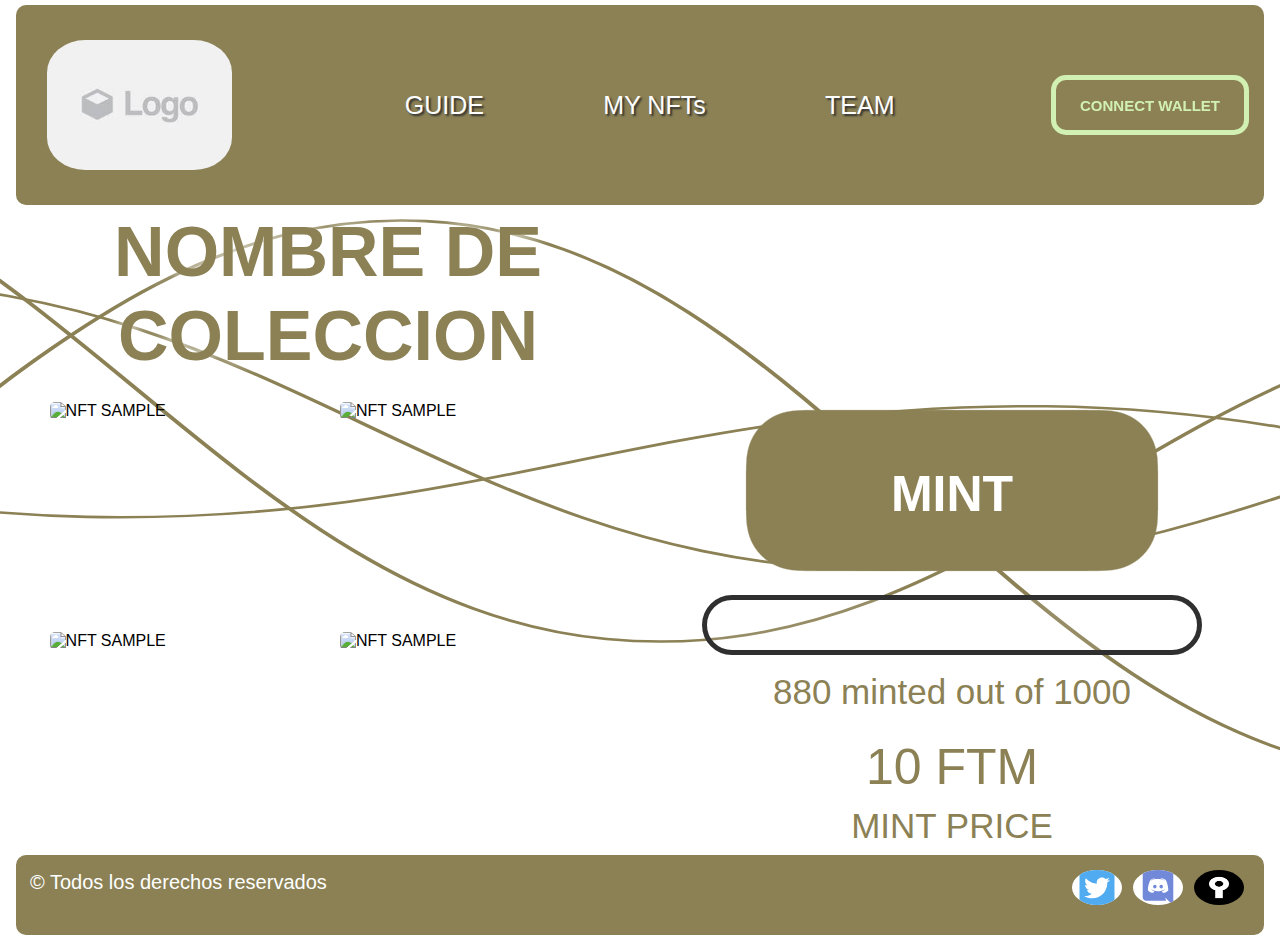
==== commit aeb70cb2: "Version 1.5 arreglo de html + detalles footer + Segunda entrega" ====
--- a/PAGES/CONNECTED.HTML
+++ b/PAGES/CONNECTED.HTML
@@ -45,27 +45,27 @@
                 eos sunt quis in et, esse dolorem, quas nulla, voluptatem quae iste
                 enim nesciunt illum.
             </p>
-            <supply class="supply-connected">
+            <div class="supply-connected">
                 <h3>1000 Name</h3>
                 <h4>SUPPLY</h4>
-            </supply>
-            <price class="price">
+            </div>
+            <div class="price">
                 <h3>10 FTM</h3>
                 <h4>MINT PRICE</h4>
-            </price>
-            <muestra class="muestraNft">
+            </div>
+            <div class="muestraNft">
                 <img src="https://picsum.photos/300/300?random=1" alt="NFT SAMPLE" />
                 <img src="https://picsum.photos/300/300?random=2" alt="NFT SAMPLE" />
                 <img src="https://picsum.photos/300/300?random=3" alt="NFT SAMPLE" />
                 <img src="https://picsum.photos/300/300?random=4" alt="NFT SAMPLE" />
-            </muestra>
-            <BARRA>
+            </div>
+            <div class="barra">
                 <div class="progress">
                     <div class="progress-value"></div>
 
                 </div>
                 <h4> 880 minted out of 1000</h4>
-            </BARRA>
+            </div>
             <mint>
                 <div class="wrapper">
                     <a class="button" href="#">MINT</a>
@@ -88,10 +88,10 @@
         </section>
     </main>
 </body>
-<footer class="piepag container">
-    <h5>© Todos los derechos reservados</h5>
-    <redes>
-      <a href="https://twitter.com">
+<footer class="row piepag">
+    <h5 class="col-md-10">© Todos los derechos reservados</h5>
+      <div class="redes col-md-2">
+      <a class="redes_links" href="https://twitter.com">
         <img src="../imagenes/twitter-logo-svg-vector.svg" alt="TWITTER" width="50PX" height="50PX" />
         <a href=https://discord.com/">
           <img src="../imagenes/svgDISCORD_LOGO.svg" alt="DISCORD" width="50PX" height="50PX" />
@@ -99,10 +99,11 @@
         <a href="https://https://nftkey.app/">
           <img src="../imagenes/nftkey_LOGO.png" alt="nftkey_LOGO" width="50PX" height="50PX" />
         </a>
-    </redes>
+    </div>
   </footer>
-  <script src="https://cdn.jsdelivr.net/npm/bootstrap@5.1.3/dist/js/bootstrap.bundle.min.js"
-    integrity="sha384-ka7Sk0Gln4gmtz2MlQnikT1wXgYsOg+OMhuP+IlRH9sENBO0LRn5q+8nbTov4+1p"
-    crossorigin="anonymous"></script>
+
+</body>
+<script src="https://cdn.jsdelivr.net/npm/bootstrap@5.1.3/dist/js/bootstrap.bundle.min.js"
+  integrity="sha384-ka7Sk0Gln4gmtz2MlQnikT1wXgYsOg+OMhuP+IlRH9sENBO0LRn5q+8nbTov4+1p" crossorigin="anonymous"></script>
 
 </html>--- a/STYLES/styles.css
+++ b/STYLES/styles.css
@@ -61,7 +61,6 @@
 /*------------*/
 .cuerpo {
     display: flex;
-    height: 100vh;
     flex-direction: column;
     background-image: url(../imagenes/WaveLine.svg);
     background-repeat: no-repeat;
@@ -70,13 +69,12 @@
     background-attachment: fixed;
     background-blend-mode: color-dodge;
     align-items: center;
-    margin: 0;
-    padding: 0 0.5rem;
-}
-
-
-
-intro {
+    padding: 0 1rem;
+   }
+
+
+
+.intro {
     position: absolute;
     padding: 2rem;
     width: 100%;
@@ -322,12 +320,12 @@
 
 }
 
- @keyframes appear {
+@keyframes appear {
 
     100% {
         transform: scale(1);
     }
-} 
+}
 
 
 .oferta {
@@ -335,33 +333,33 @@
     position: relative;
     transform: rotate(-35deg);
     font-size: 35px;
-   text-align: center;
-   text-justify: distribute;
-   height: 100px;
+    text-align: center;
+    text-justify: distribute;
+    height: 100px;
     width: 350px;
     color: white;
     top: -380px;
     left: -150px;
-    }
-
-.btn-close--WL{
+}
+
+.btn-close--WL {
     text-align: end;
     font-size: 15px;
-     
-}
-
-wl .btn-close{
+
+}
+
+wl .btn-close {
     padding: 1rem;
     background-color: white;
     border-radius: 50%;
 }
 
-.cerrarOferta{
+.cerrarOferta {
     display: none;
 }
 
 /* BARRA */
-BARRA {
+.barra {
     grid-area: progress-bar;
     display: flex;
     justify-content: center;
@@ -382,7 +380,7 @@
     border: solid 5PX rgba(47, 47, 47, 1);
 }
 
-BARRA h4 {
+.barra h4 {
     padding: 1rem;
 }
 
@@ -483,28 +481,32 @@
 
 .piepag {
     background-color: var(--bs-oliva);
-    height: max-content;
-    display: flex;
     flex-direction: row;
-    justify-content: space-between;
-    align-items: bottom;
-    padding: 15px;
-    margin: 10px;
+    padding: 15px 2px;
+    margin: 0 10px;
     border-radius: 10px;
-    max-width: 100%;
-/*     aling-self: center;
- */    box-sizing: content-box;
-}
-
-.piepag redes {
-    display: flex;
+    height: 80px;
+    width: 100%;
+    }
+
+.redes {
+    display: flex;
+    flex-direction: row;
     justify-content: space-around;
+    align-items: space-around;
+}
+
+.redes_links {
+    height: 50px;
+    align-content: center;
+    height: min-content;
+
 }
 
 .piepag img {
-    height: 100%;
-    padding: 1px;
-
+    height: 35px;
+    background-color: white;
+    border-radius: 50%;
 }
 
 /* CONNECTED */
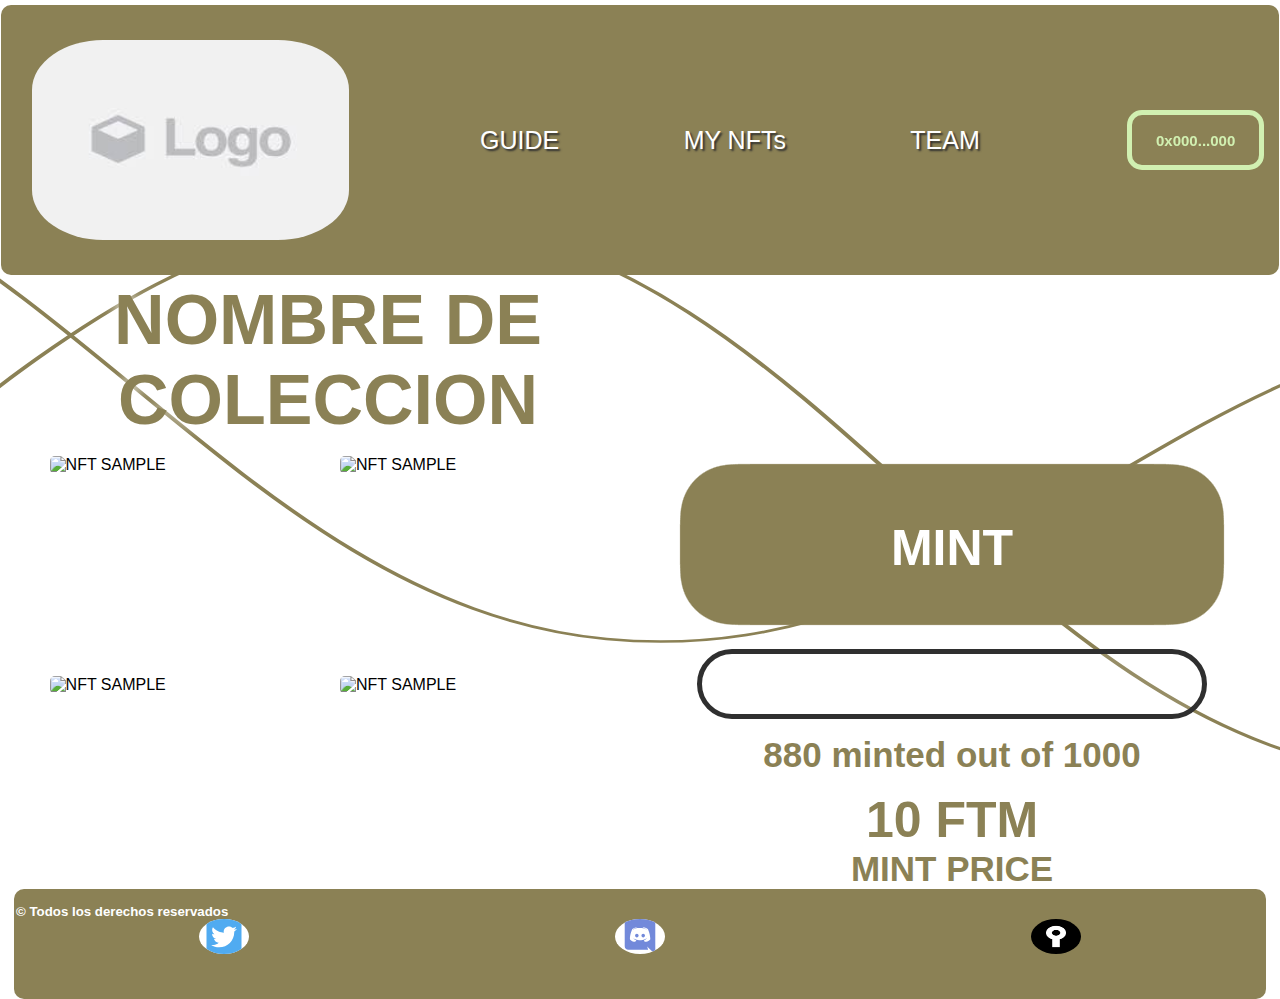
==== commit bb509462: "Version Sass 1.01" ====
--- a/PAGES/CONNECTED.HTML
+++ b/PAGES/CONNECTED.HTML
@@ -1,17 +1,17 @@
 <!DOCTYPE html>
 <html lang="en">
 
-<head>
-    <meta charset="UTF-8" />
-    <meta http-equiv="X-UA-Compatible" content="IE=edge" />
-    <meta name="viewport" content="width=device-width, initial-scale=1.0" />
-    <title>PAGINA MINT-STANDAR - Inicio</title>
-    <link rel="stylesheet" href="https://unpkg.com/jam-icons/css/jam.min.css">
-    <link rel="stylesheet" href="../STYLES/bootstrap.css">
-
-    <link rel="stylesheet" href="../STYLES/redifinigboot.css">
-    <link rel="stylesheet" href="../STYLES/styles.css">
-</head>
+    <head>
+        <meta charset="UTF-8" />
+        <meta http-equiv="X-UA-Compatible" content="IE=edge" />
+        <meta name="viewport" content="width=device-width, initial-scale=1.0" />
+        <title>PAGINA MINT-STANDAR - Inicio</title>
+        <link rel="stylesheet" href="https://cdn.jsdelivr.net/npm/bootstrap-icons@1.8.2/font/bootstrap-icons.css">
+        <link rel="stylesheet" href="https://unpkg.com/jam-icons/css/jam.min.css">
+        <link href="https://cdn.jsdelivr.net/npm/bootstrap@5.1.3/dist/css/bootstrap.min.css" rel="stylesheet" integrity="sha384-1BmE4kWBq78iYhFldvKuhfTAU6auU8tT94WrHftjDbrCEXSU1oBoqyl2QvZ6jIW3" crossorigin="anonymous">
+      
+        <link rel="stylesheet" href="../css/estilos.css">
+      </head>
 
 
 <body class="cuerpo">
@@ -27,7 +27,7 @@
             </li>
         </ul>
         <a href="./CONNECTED.HTML" class="wallet">
-            <button class="button-28" role="button">CONNECT WALLET</button>
+            <button class="button-28" role="button">0x000...000</button>
         </a>
         <a href="#lateral" class="header__open">
             <span class="jam jam-menu" data-jam="menu" data-fill="#222"></span>
--- a/css/estilos.css
+++ b/css/estilos.css
@@ -0,0 +1,917 @@
+* {
+  margin: 0;
+  padding: 0;
+  font-family: "Gill Sans", "Gill Sans MT", Calibri, "Trebuchet MS", sans-serif;
+  text-decoration: none;
+}
+
+:root {
+  --bs-oliva: rgba(139, 129, 85, 1);
+  --bs-oliva-seconday: rgba(209, 240, 177, 1);
+  --bs-oliva-hl: rgba(47, 47, 47, 1);
+}
+
+li {
+  list-style: none;
+}
+
+.cajaView {
+  border: 5px solid black;
+}
+
+h5 {
+  color: white;
+}
+
+h2 {
+  font-size: 70px;
+  font-weight: bold;
+  color: var(--bs-oliva);
+  text-shadow: 0 0 15px white;
+}
+
+h3 {
+  font-size: 50px;
+  color: #8b8155;
+  text-shadow: 0 0 15px white;
+}
+
+h4 {
+  font-size: 35px;
+  color: #8b8155;
+  text-shadow: 0 0 15px white;
+}
+
+p {
+  font-size: 30px;
+  text-align: justify;
+  font-weight: 450;
+  text-indent: 2rem;
+}
+
+/* ----- */
+.cuerpo {
+  display: flex;
+  flex-direction: column;
+  background-image: url(../imagenes/WaveLine.svg);
+  background-repeat: no-repeat;
+  background-position: center;
+  background-size: 300% 80%;
+  background-attachment: fixed;
+  align-items: center;
+  padding: 0 1rem;
+}
+
+.encabezado {
+  background-color: var(--bs-oliva);
+  height: 200px;
+  display: flex;
+  flex-direction: row;
+  justify-content: space-between;
+  align-items: center;
+  padding: 35px 15px;
+  margin: 5px;
+  border-radius: 10px;
+  width: 100%;
+}
+
+.logo {
+  height: 100%;
+}
+
+.logo__img {
+  width: 100%;
+  height: 100%;
+  padding: 0 1rem;
+  border-radius: 25%;
+}
+
+.nav {
+  text-decoration: none;
+  color: white;
+  text-shadow: 2px 2px 2px #2f2f2f;
+  display: flex;
+  width: 50%;
+  justify-content: space-around;
+}
+
+.nav a {
+  text-decoration: none;
+  color: white;
+  font-size: 25px;
+}
+
+.nav__item--close {
+  display: none;
+}
+
+.header__open {
+  text-decoration: none;
+  color: unset;
+  display: none;
+}
+
+.jam-menu {
+  font-size: 50px;
+  color: white;
+}
+
+/* BOTOM WALLET */
+.button-28 {
+  width: max-content;
+  appearance: none;
+  background-color: transparent;
+  border: 5px solid #d1f0b1;
+  border-radius: 15px;
+  box-sizing: border-box;
+  color: #d1f0b1;
+  cursor: pointer;
+  display: inline-block;
+  font-size: 15px;
+  font-weight: 600;
+  line-height: normal;
+  margin: 0;
+  min-height: 60px;
+  min-width: 0;
+  outline: none;
+  padding: 16px 24px;
+  text-align: center;
+  text-decoration: none;
+  transition: all 900ms cubic-bezier(0.23, 1, 0.32, 1);
+  user-select: none;
+  -webkit-user-select: none;
+  touch-action: manipulation;
+  width: 100%;
+  will-change: transform;
+}
+
+.button-28:disabled {
+  pointer-events: none;
+}
+
+.button-28:hover {
+  color: #2f2f2f;
+  background-color: #d1f0b1;
+  box-shadow: rgba(0, 0, 0, 0.25) 0 8px 15px;
+  transform: translateY(-2px);
+}
+
+.button-28:active {
+  box-shadow: none;
+  transform: translateY(0);
+}
+
+/* /boton */
+.piepag {
+  background-color: var(--bs-oliva);
+  flex-direction: row;
+  padding: 15px 2px;
+  margin: 0 10px;
+  border-radius: 10px;
+  height: 80px;
+  width: 100%;
+}
+
+.redes {
+  display: flex;
+  flex-direction: row;
+  justify-content: space-around;
+  align-items: space-around;
+}
+
+.redes_links {
+  height: 50px;
+  align-content: center;
+  height: min-content;
+}
+
+.piepag img {
+  height: 35px;
+  background-color: white;
+  border-radius: 50%;
+}
+
+/* ----- */
+.mainSection {
+  display: flex;
+  justify-content: center;
+}
+
+.mainGrid {
+  width: 100%;
+  max-width: 1650px;
+  padding: 5rem 0;
+  display: grid;
+  /*background-color: black;*/
+  grid-template-columns: 1fr 1fr 2fr;
+  grid-template-rows: repeat(4, max-content);
+  grid-template-areas: "infoProducto__titulo infoProducto__titulo muestraNft"+ "infoProducto__desc infoProducto__desc muestraNft"+ "infoProducto__desc infoProducto__desc muestraNft"+ "supply price muestraNft";
+}
+
+.infoProducto__titulo {
+  grid-area: infoProducto__titulo;
+  text-align: center;
+}
+
+.infoProducto__desc {
+  grid-area: infoProducto__desc;
+  padding: 1rem;
+}
+
+.infoProducto__desc--connected {
+  display: none;
+}
+
+.infoProducto {
+  grid-area: infoProducto;
+  display: flex;
+  flex-direction: column;
+  justify-content: center;
+  padding: 2rem;
+  height: 100%;
+  text-shadow: 3px 2px 2px #d1f0b1;
+}
+
+.infoProducto h2 {
+  text-align: center;
+}
+
+.infoProducto p {
+  text-align: justify;
+}
+
+.supply {
+  grid-area: supply;
+  text-align: center;
+  text-shadow: 5px 5px 5px #d1f0b1;
+}
+
+.muestraNft {
+  grid-area: muestraNft;
+  display: flex;
+  flex-wrap: wrap;
+  justify-content: center;
+  gap: 1.5rem;
+  padding: 1rem;
+  /*border:solid 5px rgba(209, 240, 177,1);;*/
+}
+
+.muestraNft img {
+  width: 45%;
+  height: max-content;
+  border-radius: 5px;
+}
+
+.container--wl {
+  padding: 1rem 0.5rem;
+  position: fixed;
+  background-color: rgba(209, 240, 177, 0.8);
+  top: 200px;
+  border-radius: 50px;
+  border: solid 5px var(--bs-oliva-hl);
+  transform: scale(0);
+  animation: appear 0.3s ease-in 1.5s forwards;
+}
+
+@keyframes appear {
+  100% {
+    transform: scale(1);
+  }
+}
+
+.btn-close--WL {
+  text-align: end;
+  font-size: 15px;
+}
+
+.btn-close {
+  padding: 0.5rem;
+  background-color: white;
+  border-radius: 50%;
+}
+
+.price {
+  grid-area: price;
+  text-align: center;
+  text-shadow: 5px 5px 5px #d1f0b1;
+}
+
+/* ----- */
+.mainGrid--connected {
+  width: 100%;
+  display: grid;
+  /*background-color: black;*/
+  grid-template-columns: 1fr 1fr 1fr 1fr;
+  grid-template-rows: repeat(4, max-content);
+  grid-template-areas: "infoProducto__titulo infoProducto__titulo . ."+ "muestraNft muestraNft mint-buttom mint-buttom"+ "muestraNft muestraNft progress-bar progress-bar"+ "muestraNft muestraNft price price";
+}
+
+.supply-connected {
+  display: none;
+}
+
+/* BARRA */
+.barra {
+  grid-area: progress-bar;
+  display: flex;
+  justify-content: center;
+  align-items: center;
+  flex-direction: column;
+}
+
+.progress {
+  background: rgba(255, 255, 255, 0.1);
+  justify-self: center;
+  justify-content: flex-start;
+  border-radius: 100px;
+  align-items: center;
+  position: relative;
+  display: flex;
+  height: 60px;
+  width: 80%;
+  border: solid 5px #2f2f2f;
+}
+
+.barra h4 {
+  padding: 1rem;
+}
+
+.progress-value {
+  animation: load 3s normal forwards;
+  border-radius: 110px;
+  background: #d1f0b1;
+  background: linear-gradient(90deg, #d1f0b1 7%, #8b8155 63%, #2f2f2f 95%);
+  height: 100%;
+  width: 0;
+}
+
+@keyframes load {
+  0% {
+    width: 0;
+  }
+  100% {
+    width: 88%;
+  }
+}
+
+/* /BARRA */
+/* MINT BUTTOM /
+rgba(139, 129, 85,1) PRIMARIO
+    rgba(209, 240, 177,1) SECUNDARIO
+    rgba(47, 47, 47,1) HIHGLIGHTS*/
+mint {
+  grid-area: mint-buttom;
+  display: flex;
+  justify-content: center;
+  align-items: flex-end;
+}
+
+:root {
+  --bg: white;
+  --color: rgba(139, 129, 85, 1);
+  --font: "Gill Sans", "Gill Sans MT", Calibri, "Trebuchet MS", sans-serif;
+}
+
+.wrapper {
+  padding: 1.5rem 0;
+  filter: url("#goo");
+}
+
+.button {
+  display: inline-block;
+  text-align: center;
+  background: var(--color);
+  color: var(--bg);
+  font-weight: bolder;
+  padding: 1.18em 1.32em 1.03em;
+  line-height: 1;
+  border-radius: 1em;
+  position: relative;
+  min-width: 8.23em;
+  text-decoration: none;
+  font-family: var(--font);
+  font-size: 50px;
+}
+
+.button:before,
+.button:after {
+  width: 4.4em;
+  height: 2.95em;
+  position: absolute;
+  content: "";
+  display: inline-block;
+  background: var(--color);
+  border-radius: 50%;
+  transition: transform 1s ease;
+  transform: scale(0);
+  z-index: -1;
+}
+
+.button:before {
+  top: -25%;
+  left: 20%;
+}
+
+.button:after {
+  bottom: -25%;
+  right: 20%;
+}
+
+.button:hover:before,
+.button:hover:after {
+  transform: none;
+}
+
+/* ----- */
+.guideMain {
+  padding: 1rem;
+}
+
+.guideMain_section {
+  display: flex;
+  flex-direction: column;
+}
+
+.guideMain_section h3 {
+  padding: 1rem;
+}
+
+.guideMain_section--texto {
+  align-self: center;
+  max-width: 1200px;
+  padding: 1rem;
+}
+
+.guideMain_creds {
+  text-align: end;
+  padding: 2rem;
+  font-size: 30px;
+}
+
+.faqAccordion {
+  display: flex;
+  flex-direction: column;
+  align-items: center;
+  border: unset;
+}
+
+.accordion-button {
+  font-size: 30px;
+  text-shadow: 5px 5px 5px #d1f0b1;
+  padding: 2rem 0.5rem;
+  background-color: rgba(255, 255, 255, 0.5);
+  color: var(--bs-oliva-hl);
+}
+
+.accordion-collapse p {
+  font-size: 25px;
+}
+
+.faqAccordion__Item {
+  background-color: rgba(255, 255, 255, 0.5);
+  width: 720px;
+}
+
+.accordion-button:not(.collapsed) {
+  color: white;
+  text-shadow: 0 0 10px var(--bs-oliva-hl);
+  background-color: var(--bs-oliva-seconday);
+  box-shadow: inset 0 -1px 0 rgba(0, 0, 0, 0.125);
+}
+
+.faqAccordion__Item {
+  width: 85vw;
+}
+
+/* ----- */
+.mainGrid_myNfts {
+  display: grid;
+  padding: 1rem;
+  grid-template-rows: repeat(2, fr);
+  grid-template-columns: repeat(4, fr);
+  grid-template-areas: "NFT1 NFT2 NFT3 rareza "+ "NFT4 NFT5 NFT6 . ";
+}
+
+.wrapper {
+  display: flex;
+  justify-content: center;
+}
+
+.mainGrid_myNfts div {
+  display: flex;
+  flex-direction: column;
+  padding: 1.5rem;
+  align-items: center;
+  text-align: center;
+}
+
+.mainGrid_myNfts div img {
+  padding: 0;
+  width: 90%;
+}
+
+.NFT--1 {
+  grid-area: NFT1;
+}
+
+.NFT--2 {
+  grid-area: NFT2;
+}
+
+.NFT--3 {
+  grid-area: NFT3;
+}
+
+.NFT--4 {
+  grid-area: NFT4;
+}
+
+.NFT--5 {
+  grid-area: NFT5;
+}
+
+.NFT--6 {
+  grid-area: NFT6;
+}
+
+.rareza {
+  grid-area: rareza;
+}
+
+.button--ordenar {
+  display: inline-block;
+  text-align: center;
+  background: var(--color);
+  color: var(--bg);
+  font-weight: bolder;
+  padding: 1.18em 1.32em 1.03em;
+  line-height: 1;
+  border-radius: 1em;
+  position: relative;
+  max-width: 10.23em;
+  text-decoration: none;
+  font-family: var(--font);
+  font-size: 20px;
+}
+
+.button--ordenar:before,
+.button--ordenar:after {
+  width: 4.4em;
+  height: 2.95em;
+  position: absolute;
+  content: "";
+  display: inline-block;
+  background: var(--color);
+  border-radius: 50%;
+  transition: transform 1s ease;
+  transform: scale(0);
+  z-index: -1;
+}
+
+.button--ordenar:before {
+  top: -25%;
+  left: 20%;
+}
+
+.button--ordenar:after {
+  bottom: -25%;
+  right: 20%;
+}
+
+.button--ordenar:hover:before,
+.button--ordenar:hover:after {
+  transform: none;
+}
+
+/* ----- */
+.mainTeam {
+  display: grid;
+  width: 100%;
+  row-gap: 1rem;
+  grid-template-columns: 1fr 1fr;
+  grid-template-rows: 1fr 1fr;
+  grid-template-areas: "integrante1 integrante2"+ "integrante3 .";
+}
+
+.mainTeam__integrante1 {
+  grid-area: integrante1;
+}
+
+.mainTeam__integrante2 {
+  grid-area: integrante2;
+}
+
+.mainTeam__integrante3 {
+  grid-area: integrante3;
+}
+
+.teamProfile {
+  width: 580px;
+  justify-self: center;
+  display: grid;
+  grid-template-columns: 2fr 1fr;
+  grid-template-rows: max-content max-content max-content;
+  grid-template-areas: ". role"+ "desc PP"+ "redes name";
+}
+
+.teamProfile__role {
+  grid-area: role;
+  justify-self: end;
+}
+
+.teamProfile__PP {
+  grid-area: PP;
+  height: fit-content;
+  justify-self: center;
+  align-self: center;
+  padding: 5px;
+  border-radius: 50%;
+}
+
+.teamProfile__name {
+  grid-area: name;
+  text-align: center;
+}
+
+.teamProfile__desc {
+  grid-area: desc;
+  padding: 1.5rem;
+}
+
+.teamProfile__redes {
+  grid-area: redes;
+  display: flex;
+  justify-content: center;
+  align-items: flex-end;
+}
+
+.teamProfile__redes img {
+  height: 35px;
+  padding: 15px;
+  background-color: white;
+}
+
+/* ----- */
+@media screen and (max-width: 1201px) {
+  p {
+    font-weight: unset;
+    font-size: 22px;
+  }
+  .button-28 {
+    width: min-content;
+    font-size: 24px;
+    font-weight: 600;
+  }
+  .encabezado {
+    height: fit-content;
+  }
+  /*.nav {
+        flex-wrap: wrap;
+        justify-content: space-evenly;
+        width: 35%;
+    }*/
+  .nav {
+    display: flex;
+    flex-wrap: wrap;
+    width: 35%;
+  }
+  .nav li {
+    height: fit-content;
+    text-align: center;
+    padding: 5px;
+  }
+  .nav a {
+    font-size: 25px;
+  }
+  .mainGrid {
+    position: relative;
+    display: grid;
+    width: 98vw;
+    grid-template-columns: 1fr 1fr;
+    grid-template-rows: repeat(4, max-content);
+    grid-template-areas: "infoProducto__titulo infoProducto__titulo"+ "muestraNft muestraNft"+ "supply price"+ "infoProducto__desc infoProducto__desc";
+  }
+  .infoProducto {
+    padding: 0;
+  }
+  .muestraNft {
+    gap: 5px;
+  }
+  .muestraNft img {
+    width: 35%;
+    height: fit-content;
+  }
+  h2 {
+    font-size: 55px;
+  }
+  h3 {
+    font-size: 30px;
+    font-weight: bolder;
+  }
+  h4 {
+    font-size: 20px;
+    font-weight: bolder;
+  }
+  .infoProducto__desc {
+    font-size: 18px;
+    width: 85%;
+    justify-self: center;
+  }
+  .mainTeam {
+    display: flex;
+    flex-direction: column;
+    align-items: center;
+  }
+  .teamProfile {
+    width: 100%;
+    max-width: 975px;
+  }
+  .guideMain_creds {
+    font-size: 22px;
+  }
+  .progress {
+    height: 40px;
+  }
+  .button {
+    font-size: 35px;
+  }
+  .mainGrid_myNfts {
+    width: 100vw;
+    padding: none;
+    grid-template-rows: max-content 1fr 1fr;
+    grid-template-columns: repeat(3, fr);
+    grid-template-areas: "rareza rareza rareza"+ "NFT1 NFT2 NFT3"+ "NFT4 NFT5 NFT6";
+  }
+  .mainGrid_myNfts div {
+    padding: 1rem;
+  }
+  .rareza {
+    display: flex;
+    justify-content: center;
+    align-items: center;
+  }
+  .button--ordenar {
+    font-size: 20px;
+    align-self: center;
+  }
+}
+
+/*tablet*/
+@media screen and (max-width: 769px) {
+  h2 {
+    font-size: 40px;
+  }
+  .logo {
+    height: 85%;
+    border-radius: 10px;
+  }
+  .button-28 {
+    width: min-content;
+    font-size: 14px;
+    font-weight: 600;
+  }
+  .piepag {
+    height: max-content;
+    display: block;
+    flex-direction: column;
+    justify-content: center;
+  }
+  .piepag h5 {
+    text-align: center;
+  }
+  .piepag img {
+    width: 35px;
+    height: fit-content;
+  }
+  .piepag redes {
+    display: flex;
+    justify-content: center;
+  }
+  .jam-menu {
+    display: inline;
+    font-size: 50px;
+    color: white;
+  }
+  #lateral {
+    display: block;
+    text-align: center;
+    background-color: rgba(139, 129, 85, 0.8);
+    width: fit-content;
+    height: 100vh;
+    position: fixed;
+    top: 0;
+    right: -100%;
+    z-index: 100;
+    transition: right ease-in-out 1s;
+  }
+  #lateral:target {
+    right: 0;
+  }
+  .nav {
+    display: flex;
+    padding: 1rem;
+    flex-wrap: nowrap;
+    flex-direction: row;
+  }
+  .nav li {
+    height: 50px;
+    /*border: 2px black solid;*/
+    display: flex;
+    justify-content: flex-end;
+  }
+  .nav a {
+    font-size: 30px;
+  }
+  .header__open {
+    display: inline;
+  }
+  .jam-close {
+    font-size: 45px;
+  }
+  .mainGrid {
+    position: relative;
+    display: grid;
+    width: 98vw;
+    grid-template-columns: 1fr 1fr;
+    grid-template-rows: repeat(4, max-content);
+    grid-template-areas: "infoProducto__titulo infoProducto__titulo"+ "muestraNft muestraNft"+ "supply price"+ "infoProducto__desc infoProducto__desc";
+  }
+  .infoProducto {
+    padding: 0;
+  }
+  .muestraNft {
+    gap: 5px;
+  }
+  .muestraNft img {
+    width: 49%;
+    height: fit-content;
+  }
+  h3 {
+    font-size: 30px;
+    font-weight: bolder;
+  }
+  h4 {
+    font-size: 20px;
+    font-weight: bolder;
+  }
+  .infoProducto__desc {
+    font-size: 18px;
+  }
+  .teamProfile {
+    all: unset;
+    display: flex;
+    flex-direction: column;
+    justify-items: center;
+  }
+  .teamProfile__desc {
+    display: none;
+  }
+  .mainGrid--connected {
+    grid-template-columns: 1fr;
+    grid-template-rows: repeat(5, max-content);
+    grid-template-areas: "infoProducto__titulo"+ "progress-bar"+ "muestraNft"+ "mint-buttom"+ "price";
+  }
+  .button {
+    font-size: 25px;
+  }
+  .mainGrid_myNfts {
+    padding: 0.5rem;
+    grid-template-rows: 80px 1fr 1fr 1fr;
+    grid-template-columns: repeat(2, fr);
+    grid-template-areas: "rareza rareza"+ "NFT1 NFT2"+ "NFT4 NFT5"+ "NFT3 NFT6";
+  }
+  .mainGrid_myNfts div {
+    padding: 0;
+  }
+  .button--ordenar {
+    font-size: 15px;
+  }
+}
+
+/*movil chico*/
+/*# sourceMappingURL=estilos.css.map */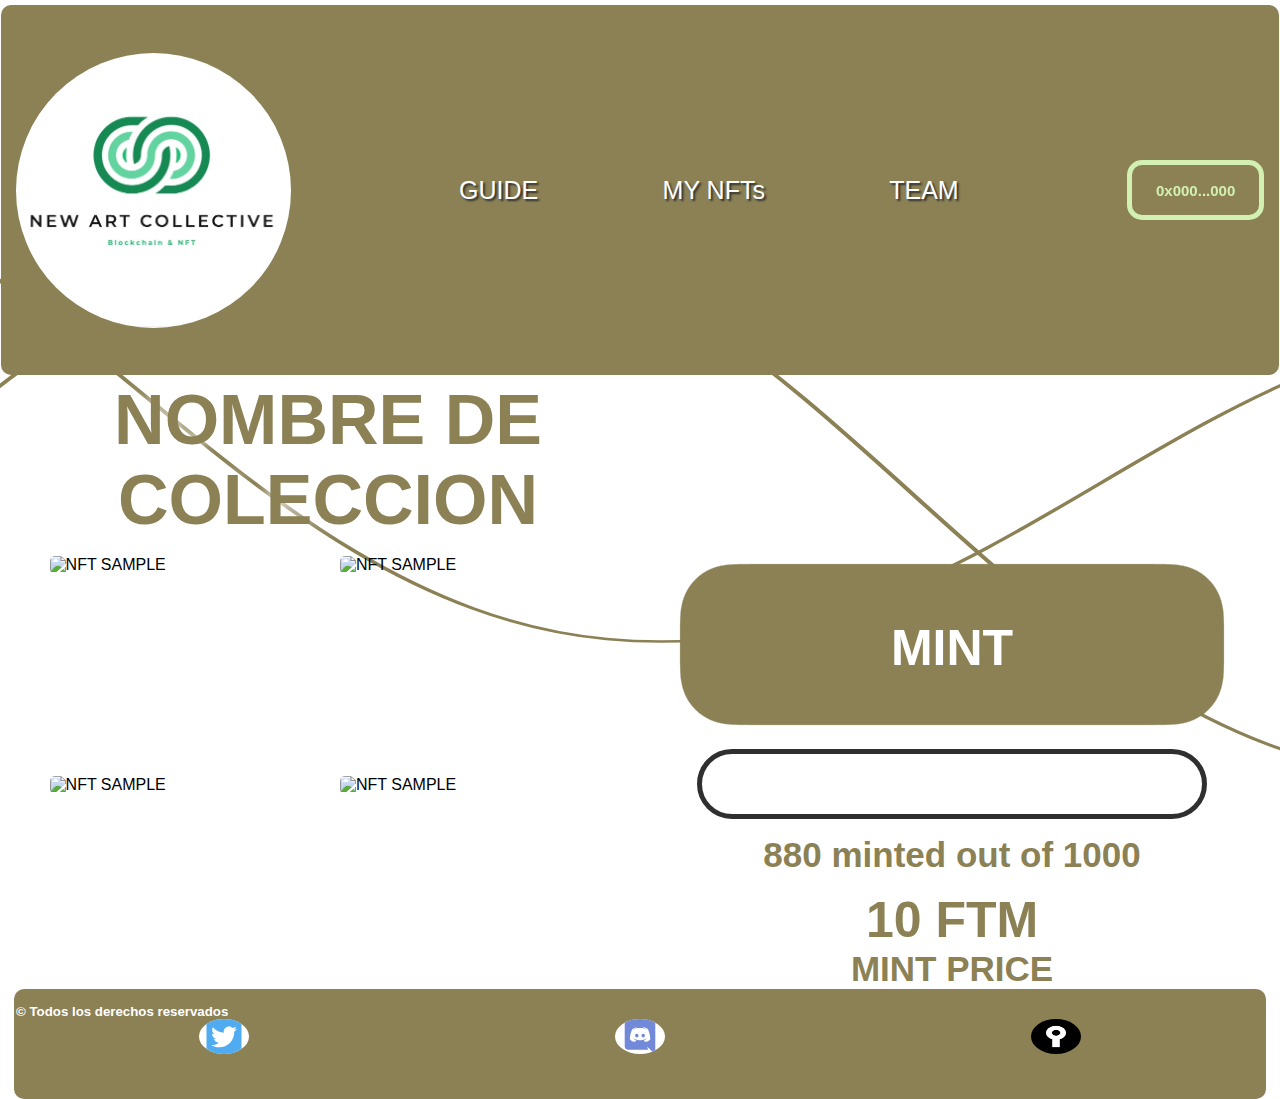
==== commit ec4e4865: ""Version 1.02 SAAS + SEO"" ====
--- a/PAGES/CONNECTED.HTML
+++ b/PAGES/CONNECTED.HTML
@@ -1,23 +1,26 @@
 <!DOCTYPE html>
 <html lang="en">
 
-    <head>
-        <meta charset="UTF-8" />
-        <meta http-equiv="X-UA-Compatible" content="IE=edge" />
-        <meta name="viewport" content="width=device-width, initial-scale=1.0" />
-        <title>PAGINA MINT-STANDAR - Inicio</title>
-        <link rel="stylesheet" href="https://cdn.jsdelivr.net/npm/bootstrap-icons@1.8.2/font/bootstrap-icons.css">
-        <link rel="stylesheet" href="https://unpkg.com/jam-icons/css/jam.min.css">
-        <link href="https://cdn.jsdelivr.net/npm/bootstrap@5.1.3/dist/css/bootstrap.min.css" rel="stylesheet" integrity="sha384-1BmE4kWBq78iYhFldvKuhfTAU6auU8tT94WrHftjDbrCEXSU1oBoqyl2QvZ6jIW3" crossorigin="anonymous">
-      
-        <link rel="stylesheet" href="../css/estilos.css">
-      </head>
+<head>
+    <meta charset="UTF-8" />
+    <meta http-equiv="X-UA-Compatible" content="IE=edge" />
+    <meta name="viewport" content="width=device-width, initial-scale=1.0" />
+    <title>PAGINA MINT-STANDAR - Connected</title>
+    <meta name="description" content="Ejemplo de pagina web para mint de NFTs - Connected">
+    <meta name="keywords" content="NFT, BLOCKCHAIN, DIGITAL, ART, FANTOM NETWORK">
+    <link rel="stylesheet" href="https://cdn.jsdelivr.net/npm/bootstrap-icons@1.8.2/font/bootstrap-icons.css">
+    <link rel="stylesheet" href="https://unpkg.com/jam-icons/css/jam.min.css">
+    <link href="https://cdn.jsdelivr.net/npm/bootstrap@5.1.3/dist/css/bootstrap.min.css" rel="stylesheet"
+        integrity="sha384-1BmE4kWBq78iYhFldvKuhfTAU6auU8tT94WrHftjDbrCEXSU1oBoqyl2QvZ6jIW3" crossorigin="anonymous">
+
+    <link rel="stylesheet" href="../css/estilos.css">
+</head>
 
 
 <body class="cuerpo">
     <header class="encabezado">
-        <a href="../index.html" class="logo"><img src="../imagenes/Logo_placeholder.jpg" alt="logo" class="logo__img"
-                width="200px" height="200px" /></a>
+        <a href="../index.html" class="logo"></a>
+
         <ul class="nav" id="lateral">
             <li><a href="./GUIDE.HTML">GUIDE</a></li>
             <li><a href="./MYNFTS.HTML">MY NFTs</a></li>
@@ -66,7 +69,7 @@
                 </div>
                 <h4> 880 minted out of 1000</h4>
             </div>
-            <mint>
+            <div class="mint">
                 <div class="wrapper">
                     <a class="button" href="#">MINT</a>
                 </div>
@@ -84,26 +87,27 @@
                     </defs>
                 </svg>
 
-            </mint>
+            </div>
         </section>
     </main>
 </body>
 <footer class="row piepag">
     <h5 class="col-md-10">© Todos los derechos reservados</h5>
-      <div class="redes col-md-2">
-      <a class="redes_links" href="https://twitter.com">
-        <img src="../imagenes/twitter-logo-svg-vector.svg" alt="TWITTER" width="50PX" height="50PX" />
-        <a href=https://discord.com/">
-          <img src="../imagenes/svgDISCORD_LOGO.svg" alt="DISCORD" width="50PX" height="50PX" />
-        </a>
-        <a href="https://https://nftkey.app/">
-          <img src="../imagenes/nftkey_LOGO.png" alt="nftkey_LOGO" width="50PX" height="50PX" />
-        </a>
+    <div class="redes col-md-2">
+        <a class="redes_links" href="https://twitter.com">
+            <img src="../imagenes/twitter-logo-svg-vector.svg" alt="TWITTER" width="50PX" height="50PX" />
+            <a href=https://discord.com/">
+                <img src="../imagenes/svgDISCORD_LOGO.svg" alt="DISCORD" width="50PX" height="50PX" />
+            </a>
+            <a href="https://https://nftkey.app/">
+                <img src="../imagenes/nftkey_LOGO.png" alt="nftkey_LOGO" width="50PX" height="50PX" />
+            </a>
     </div>
-  </footer>
+</footer>
 
 </body>
 <script src="https://cdn.jsdelivr.net/npm/bootstrap@5.1.3/dist/js/bootstrap.bundle.min.js"
-  integrity="sha384-ka7Sk0Gln4gmtz2MlQnikT1wXgYsOg+OMhuP+IlRH9sENBO0LRn5q+8nbTov4+1p" crossorigin="anonymous"></script>
+    integrity="sha384-ka7Sk0Gln4gmtz2MlQnikT1wXgYsOg+OMhuP+IlRH9sENBO0LRn5q+8nbTov4+1p"
+    crossorigin="anonymous"></script>
 
 </html>--- a/css/estilos.css
+++ b/css/estilos.css
@@ -50,6 +50,11 @@
 }
 
 /* ----- */
+.center-content {
+  display: flex;
+  justify-content: center;
+}
+
 .cuerpo {
   display: flex;
   flex-direction: column;
@@ -64,7 +69,7 @@
 
 .encabezado {
   background-color: var(--bs-oliva);
-  height: 200px;
+  height: 300px;
   display: flex;
   flex-direction: row;
   justify-content: space-between;
@@ -76,14 +81,36 @@
 }
 
 .logo {
-  height: 100%;
+  height: 100px;
+  width: 100px;
+  background-image: url(../imagenes/Logo_placeholder2.jpg);
+  background-color: white;
+  background-size: 100%;
+  background-position: center;
+  background-repeat: no-repeat;
+  border-radius: 50%;
 }
 
 .logo__img {
-  width: 100%;
-  height: 100%;
-  padding: 0 1rem;
-  border-radius: 25%;
+  height: 300px;
+  border-radius: 50%;
+}
+
+@media screen and (min-width: 469px) {
+  .logo {
+    height: 175px;
+    width: 175px;
+  }
+}
+
+@media screen and (min-width: 769px) {
+  .logo {
+    height: 275px;
+    width: 275px;
+    background-image: url(../imagenes/Logo_placeholder.jpg);
+    background-size: 115%;
+    background-position: bottom;
+  }
 }
 
 .nav {
@@ -185,10 +212,20 @@
   height: min-content;
 }
 
-.piepag img {
+.redes img {
   height: 35px;
   background-color: white;
   border-radius: 50%;
+}
+
+.discord_buttom, .discord_buttom--teamCard {
+  text-decoration: none;
+  padding: 0.5rem;
+  border-radius: 50%;
+  color: white;
+  background-color: #404eed;
+  text-shadow: none;
+  font-size: 15px;
 }
 
 /* ----- */
@@ -211,20 +248,6 @@
  "supply price muestraNft";
 }
 
-.infoProducto__titulo {
-  grid-area: infoProducto__titulo;
-  text-align: center;
-}
-
-.infoProducto__desc {
-  grid-area: infoProducto__desc;
-  padding: 1rem;
-}
-
-.infoProducto__desc--connected {
-  display: none;
-}
-
 .infoProducto {
   grid-area: infoProducto;
   display: flex;
@@ -233,6 +256,20 @@
   padding: 2rem;
   height: 100%;
   text-shadow: 3px 2px 2px #d1f0b1;
+}
+
+.infoProducto__titulo {
+  grid-area: infoProducto__titulo;
+  text-align: center;
+}
+
+.infoProducto__desc {
+  grid-area: infoProducto__desc;
+  padding: 1rem;
+}
+
+.infoProducto__desc--connected {
+  display: none;
 }
 
 .infoProducto h2 {
@@ -282,17 +319,17 @@
   }
 }
 
-.btn-close--WL {
-  text-align: end;
-  font-size: 15px;
-}
-
 .btn-close {
   padding: 0.5rem;
   background-color: white;
   border-radius: 50%;
 }
 
+.btn-close--WL {
+  text-align: end;
+  font-size: 15px;
+}
+
 .price {
   grid-area: price;
   text-align: center;
@@ -300,6 +337,12 @@
 }
 
 /* ----- */
+:root {
+  --bg: white;
+  --color: rgba(139, 129, 85, 1);
+  --font: "Gill Sans", "Gill Sans MT", Calibri, "Trebuchet MS", sans-serif;
+}
+
 .mainGrid--connected {
   width: 100%;
   display: grid;
@@ -325,6 +368,10 @@
   flex-direction: column;
 }
 
+.barra h4 {
+  padding: 1rem;
+}
+
 .progress {
   background: rgba(255, 255, 255, 0.1);
   justify-self: center;
@@ -338,10 +385,6 @@
   border: solid 5px #2f2f2f;
 }
 
-.barra h4 {
-  padding: 1rem;
-}
-
 .progress-value {
   animation: load 3s normal forwards;
   border-radius: 110px;
@@ -361,21 +404,11 @@
 }
 
 /* /BARRA */
-/* MINT BUTTOM /
-rgba(139, 129, 85,1) PRIMARIO
-    rgba(209, 240, 177,1) SECUNDARIO
-    rgba(47, 47, 47,1) HIHGLIGHTS*/
-mint {
+.mint {
   grid-area: mint-buttom;
   display: flex;
   justify-content: center;
   align-items: flex-end;
-}
-
-:root {
-  --bg: white;
-  --color: rgba(139, 129, 85, 1);
-  --font: "Gill Sans", "Gill Sans MT", Calibri, "Trebuchet MS", sans-serif;
 }
 
 .wrapper {
@@ -399,8 +432,7 @@
   font-size: 50px;
 }
 
-.button:before,
-.button:after {
+.button:before, .button:after {
   width: 4.4em;
   height: 2.95em;
   position: absolute;
@@ -411,21 +443,22 @@
   transition: transform 1s ease;
   transform: scale(0);
   z-index: -1;
+  text-decoration: none;
 }
 
 .button:before {
   top: -25%;
-  left: 20%;
+  left: 35%;
 }
 
 .button:after {
   bottom: -25%;
-  right: 20%;
-}
-
-.button:hover:before,
-.button:hover:after {
+  right: 35%;
+}
+
+.button:hover:before, .button:hover:after {
   transform: none;
+  color: white;
 }
 
 /* ----- */
@@ -452,13 +485,6 @@
   text-align: end;
   padding: 2rem;
   font-size: 30px;
-}
-
-.faqAccordion {
-  display: flex;
-  flex-direction: column;
-  align-items: center;
-  border: unset;
 }
 
 .accordion-button {
@@ -469,15 +495,6 @@
   color: var(--bs-oliva-hl);
 }
 
-.accordion-collapse p {
-  font-size: 25px;
-}
-
-.faqAccordion__Item {
-  background-color: rgba(255, 255, 255, 0.5);
-  width: 720px;
-}
-
 .accordion-button:not(.collapsed) {
   color: white;
   text-shadow: 0 0 10px var(--bs-oliva-hl);
@@ -485,7 +502,19 @@
   box-shadow: inset 0 -1px 0 rgba(0, 0, 0, 0.125);
 }
 
+.accordion-collapse p {
+  font-size: 25px;
+}
+
+.faqAccordion {
+  display: flex;
+  flex-direction: column;
+  align-items: center;
+  border: unset;
+}
+
 .faqAccordion__Item {
+  background-color: rgba(255, 255, 255, 0.5);
   width: 85vw;
 }
 
@@ -499,11 +528,6 @@
  "NFT4 NFT5 NFT6 . ";
 }
 
-.wrapper {
-  display: flex;
-  justify-content: center;
-}
-
 .mainGrid_myNfts div {
   display: flex;
   flex-direction: column;
@@ -517,28 +541,44 @@
   width: 90%;
 }
 
-.NFT--1 {
-  grid-area: NFT1;
-}
-
-.NFT--2 {
-  grid-area: NFT2;
-}
-
-.NFT--3 {
-  grid-area: NFT3;
-}
-
-.NFT--4 {
-  grid-area: NFT4;
-}
-
-.NFT--5 {
-  grid-area: NFT5;
-}
-
-.NFT--6 {
-  grid-area: NFT6;
+.NFT--integrante1 {
+  grid-area: integrante1;
+}
+
+.NFT--integrante2 {
+  grid-area: integrante2;
+}
+
+.NFT--integrante3 {
+  grid-area: integrante3;
+}
+
+.NFT--integrante4 {
+  grid-area: integrante4;
+}
+
+.NFT--integrante5 {
+  grid-area: integrante5;
+}
+
+.NFT--integrante6 {
+  grid-area: integrante6;
+}
+
+.NFT--integrante7 {
+  grid-area: integrante7;
+}
+
+.NFT--integrante8 {
+  grid-area: integrante8;
+}
+
+.NFT--integrante9 {
+  grid-area: integrante9;
+}
+
+.NFT--integrante10 {
+  grid-area: integrante10;
 }
 
 .rareza {
@@ -561,8 +601,7 @@
   font-size: 20px;
 }
 
-.button--ordenar:before,
-.button--ordenar:after {
+.button--ordenar:before, .button--ordenar:after {
   width: 4.4em;
   height: 2.95em;
   position: absolute;
@@ -585,80 +624,130 @@
   right: 20%;
 }
 
-.button--ordenar:hover:before,
-.button--ordenar:hover:after {
+.button--ordenar:hover:before, .button--ordenar:hover:after {
   transform: none;
 }
 
 /* ----- */
 .mainTeam {
-  display: grid;
+  display: flex;
+  flex-direction: column;
+  min-height: 75vh;
+}
+
+.mainTeam__titulo {
+  padding: 0.5rem 0;
+  display: flex;
+  justify-content: center;
+  text-align: center;
+}
+
+.mainTeam__section {
+  padding: 0.25rem 0;
+  display: flex;
+  justify-content: center;
+}
+
+.teamCard {
+  position: relative;
+  height: 375px;
+  width: 250px;
+  color: white;
+  text-shadow: 0 0 2px var(--bs-oliva-hl);
+  background: url(../imagenes/PP_placeholder.jpg) center no-repeat;
+  background-size: contain;
+  background-size: 115%;
+  background-position: top;
+  border-radius: 50px;
+  overflow: hidden;
+  margin: 1rem;
+}
+
+.teamCard__content {
+  position: absolute;
+  left: 0;
+  bottom: 0;
   width: 100%;
-  row-gap: 1rem;
-  grid-template-columns: 1fr 1fr;
-  grid-template-rows: 1fr 1fr;
-  grid-template-areas: "integrante1 integrante2"- "integrante3 .";
-}
-
-.mainTeam__integrante1 {
-  grid-area: integrante1;
-}
-
-.mainTeam__integrante2 {
-  grid-area: integrante2;
-}
-
-.mainTeam__integrante3 {
-  grid-area: integrante3;
-}
-
-.teamProfile {
-  width: 580px;
-  justify-self: center;
-  display: grid;
-  grid-template-columns: 2fr 1fr;
-  grid-template-rows: max-content max-content max-content;
-  grid-template-areas: ". role"- "desc PP"- "redes name";
-}
-
-.teamProfile__role {
-  grid-area: role;
-  justify-self: end;
-}
-
-.teamProfile__PP {
-  grid-area: PP;
-  height: fit-content;
-  justify-self: center;
-  align-self: center;
-  padding: 5px;
+  padding: 20px;
+  background-color: var(--bs-oliva);
+  border-top-left-radius: px;
+  transform: translateY(10px);
+  transition: transform 5.25s ease-in-out;
+}
+
+.teamCard__content::before {
+  content: "";
+  position: absolute;
+  top: -47px;
+  right: -45px;
+  width: 100px;
+  height: 100px;
+  transform: rotate(-175deg);
   border-radius: 50%;
-}
-
-.teamProfile__name {
-  grid-area: name;
-  text-align: center;
-}
-
-.teamProfile__desc {
-  grid-area: desc;
-  padding: 1.5rem;
-}
-
-.teamProfile__redes {
-  grid-area: redes;
-  display: flex;
-  justify-content: center;
-  align-items: flex-end;
-}
-
-.teamProfile__redes img {
-  height: 35px;
-  padding: 15px;
-  background-color: white;
+  box-shadow: inset 48px 48px var(--bs-oliva);
+}
+
+.teamCard__title {
+  color: var(--bs-oliva-seconday);
+  line-height: 25px;
+}
+
+.teamCard__subtitle {
+  display: block;
+  font-size: 25px;
+}
+
+.teamCard__description {
+  display: none;
+  font-size: 18px;
+  opacity: 0;
+  transform: opacity 5s;
+  transition: linear 5s ease-in-out;
+}
+
+.teamCard:hover .teamCard__content {
+  transform: translateY(0) 5s;
+}
+
+.teamCard:hover .teamCard__description {
+  display: block;
+  opacity: 1;
+  transition-delay: 5s;
+}
+
+@media screen and (min-width: 769px) {
+  .teamCard {
+    height: 495px;
+    width: 330px;
+    background-size: cover;
+  }
+  .teamCard__title {
+    color: var(--bs-oliva-seconday);
+    line-height: 45px;
+  }
+  .teamCard__subtitle {
+    display: block;
+    font-size: 30px;
+  }
+  .teamCard__description {
+    display: none;
+    font-size: 25px;
+    opacity: 0;
+    transform: opacity 5s;
+    transition: linear 5s ease-in-out;
+  }
+}
+
+@media screen and (min-width: 1199px) {
+  .teamCard {
+    height: 675px;
+    width: 450px;
+  }
+}
+
+.discord_buttom--teamCard {
+  padding: 0.5rem;
+  font-size: 25px;
 }
 
 /* ----- */
@@ -775,10 +864,6 @@
 @media screen and (max-width: 769px) {
   h2 {
     font-size: 40px;
-  }
-  .logo {
-    height: 85%;
-    border-radius: 10px;
   }
   .button-28 {
     width: min-content;
